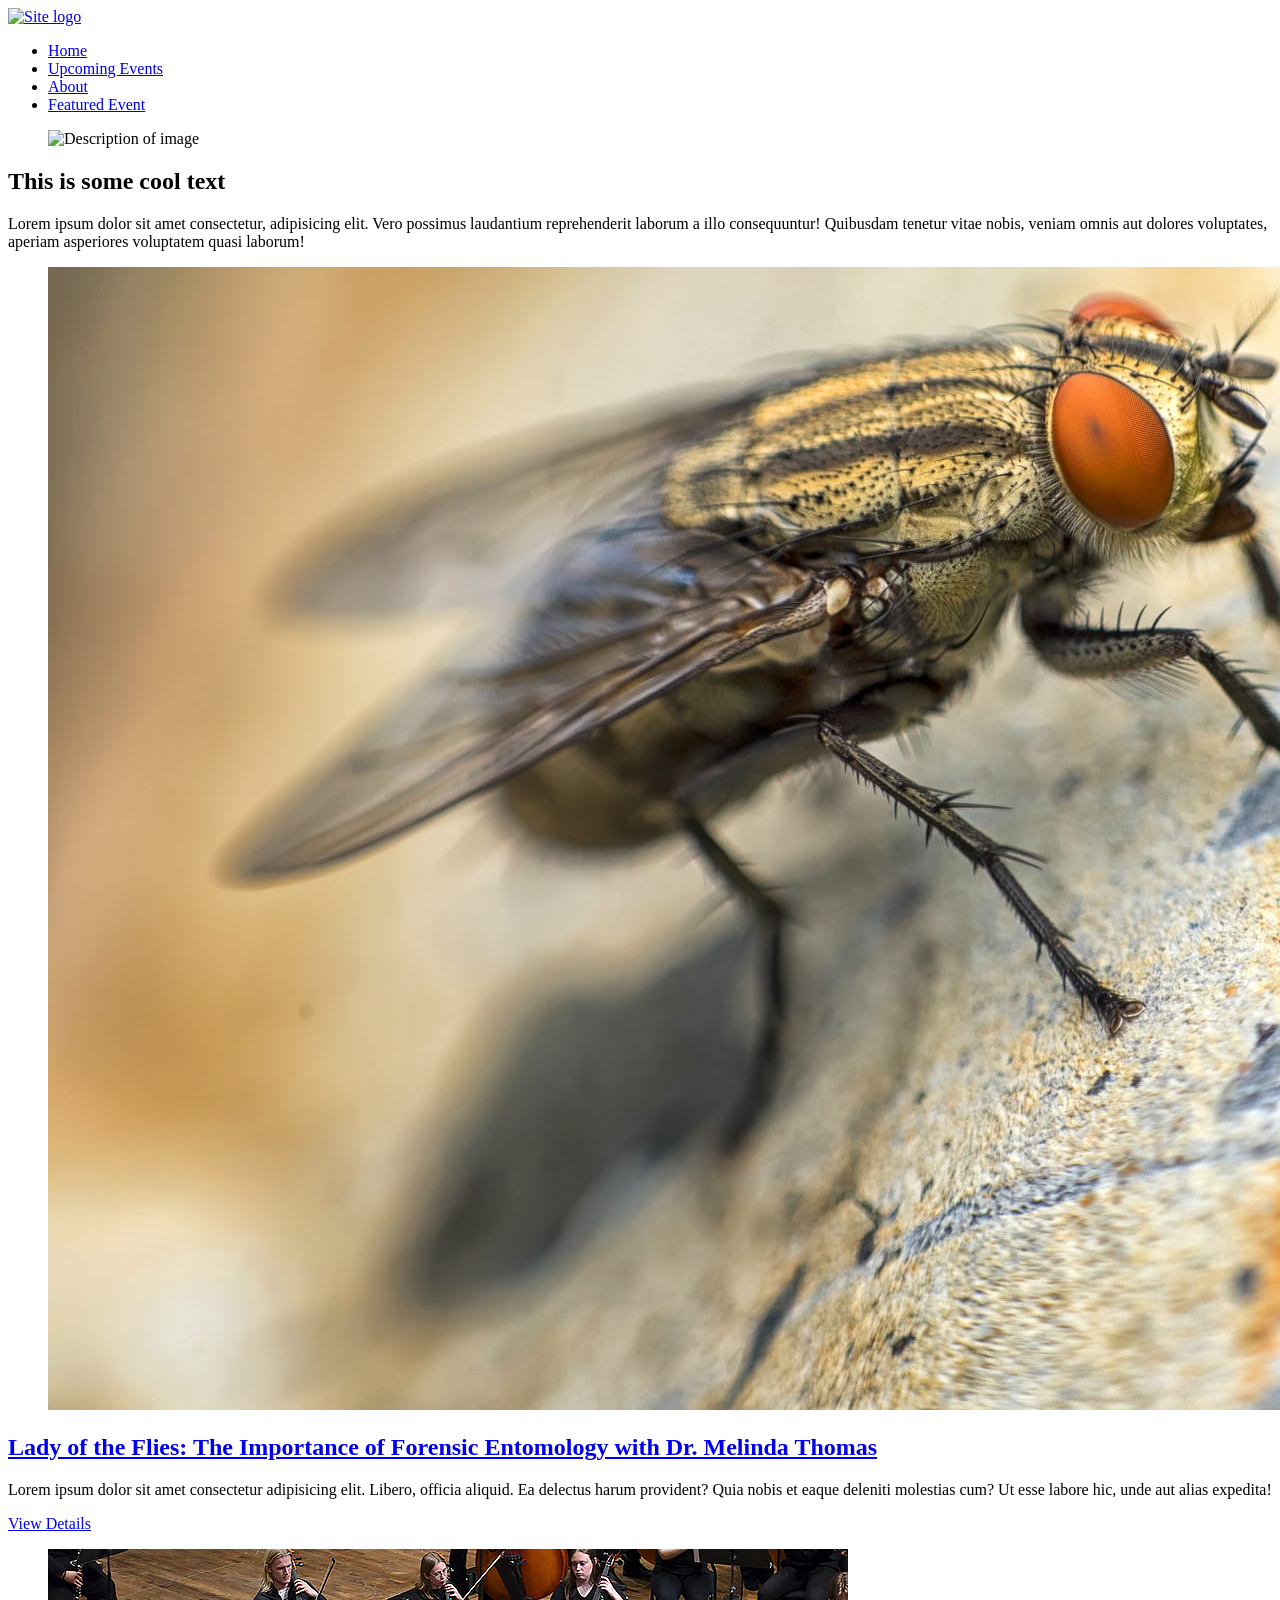
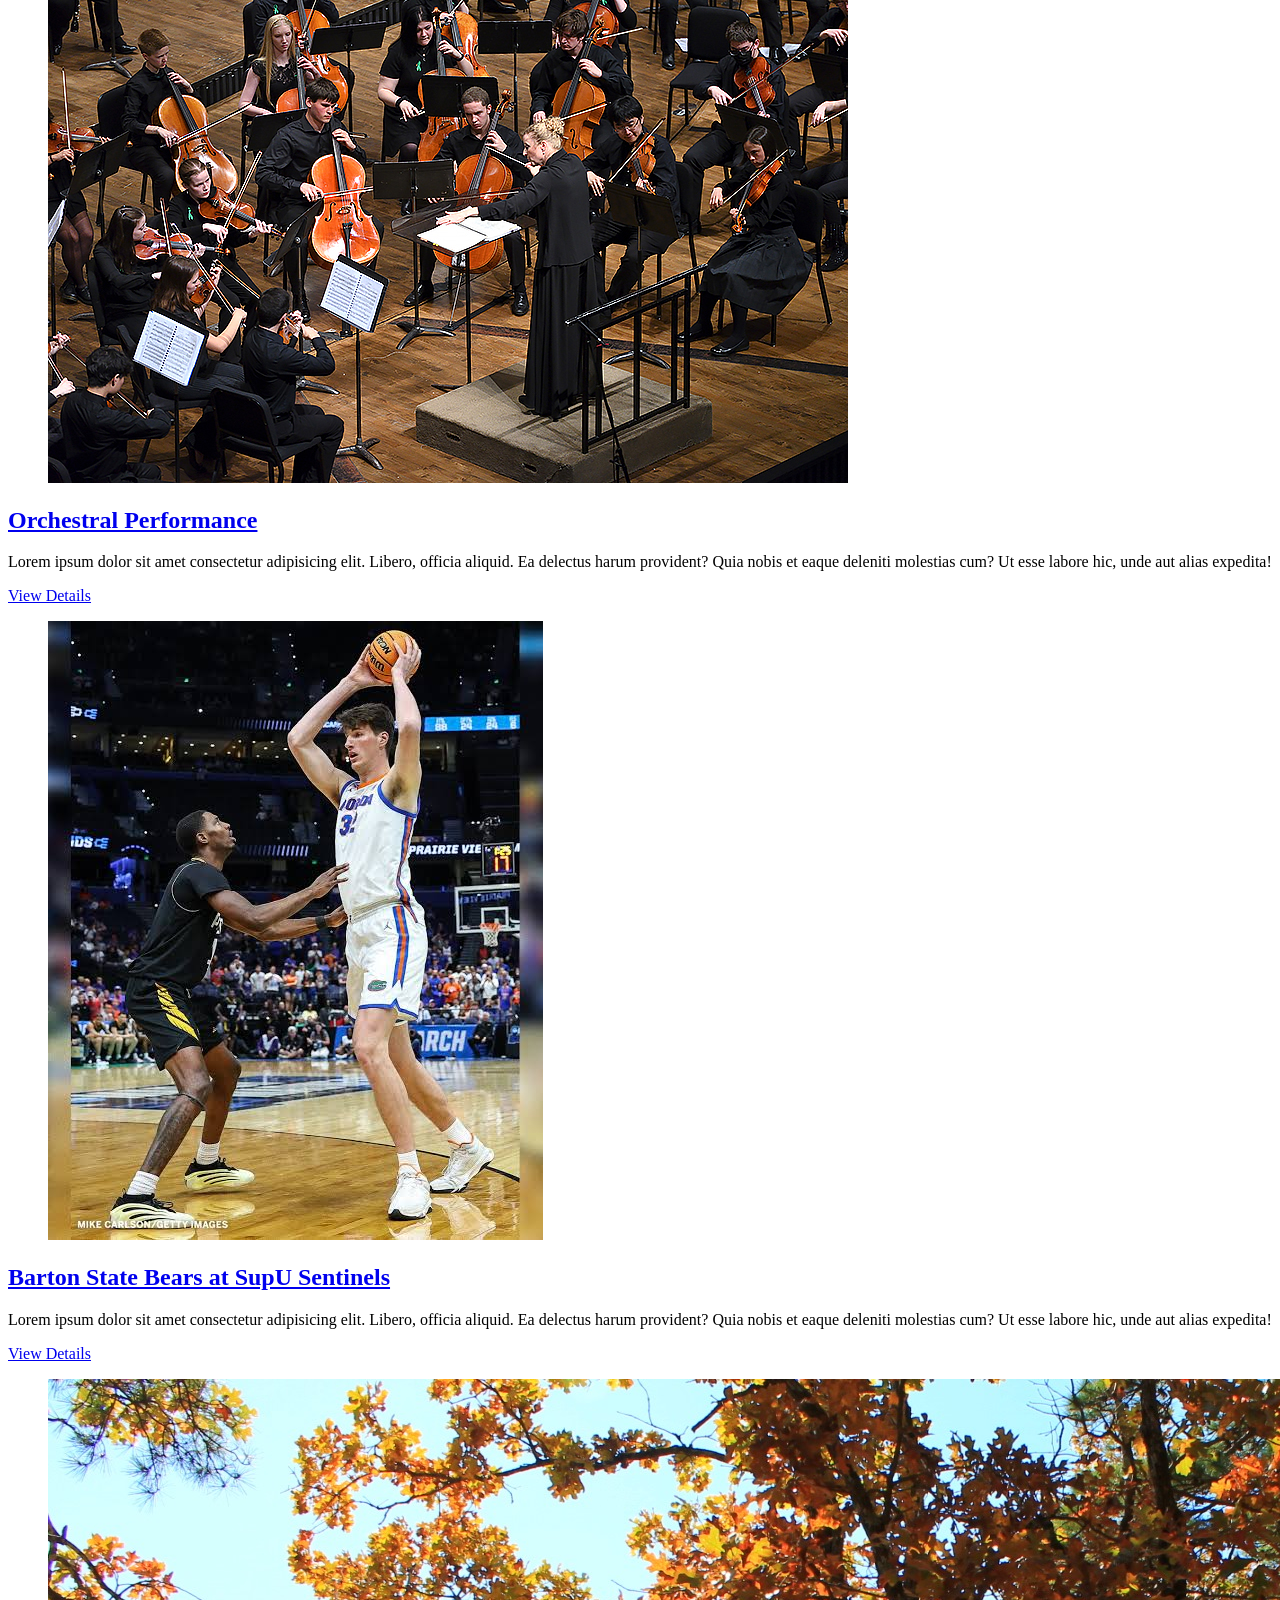
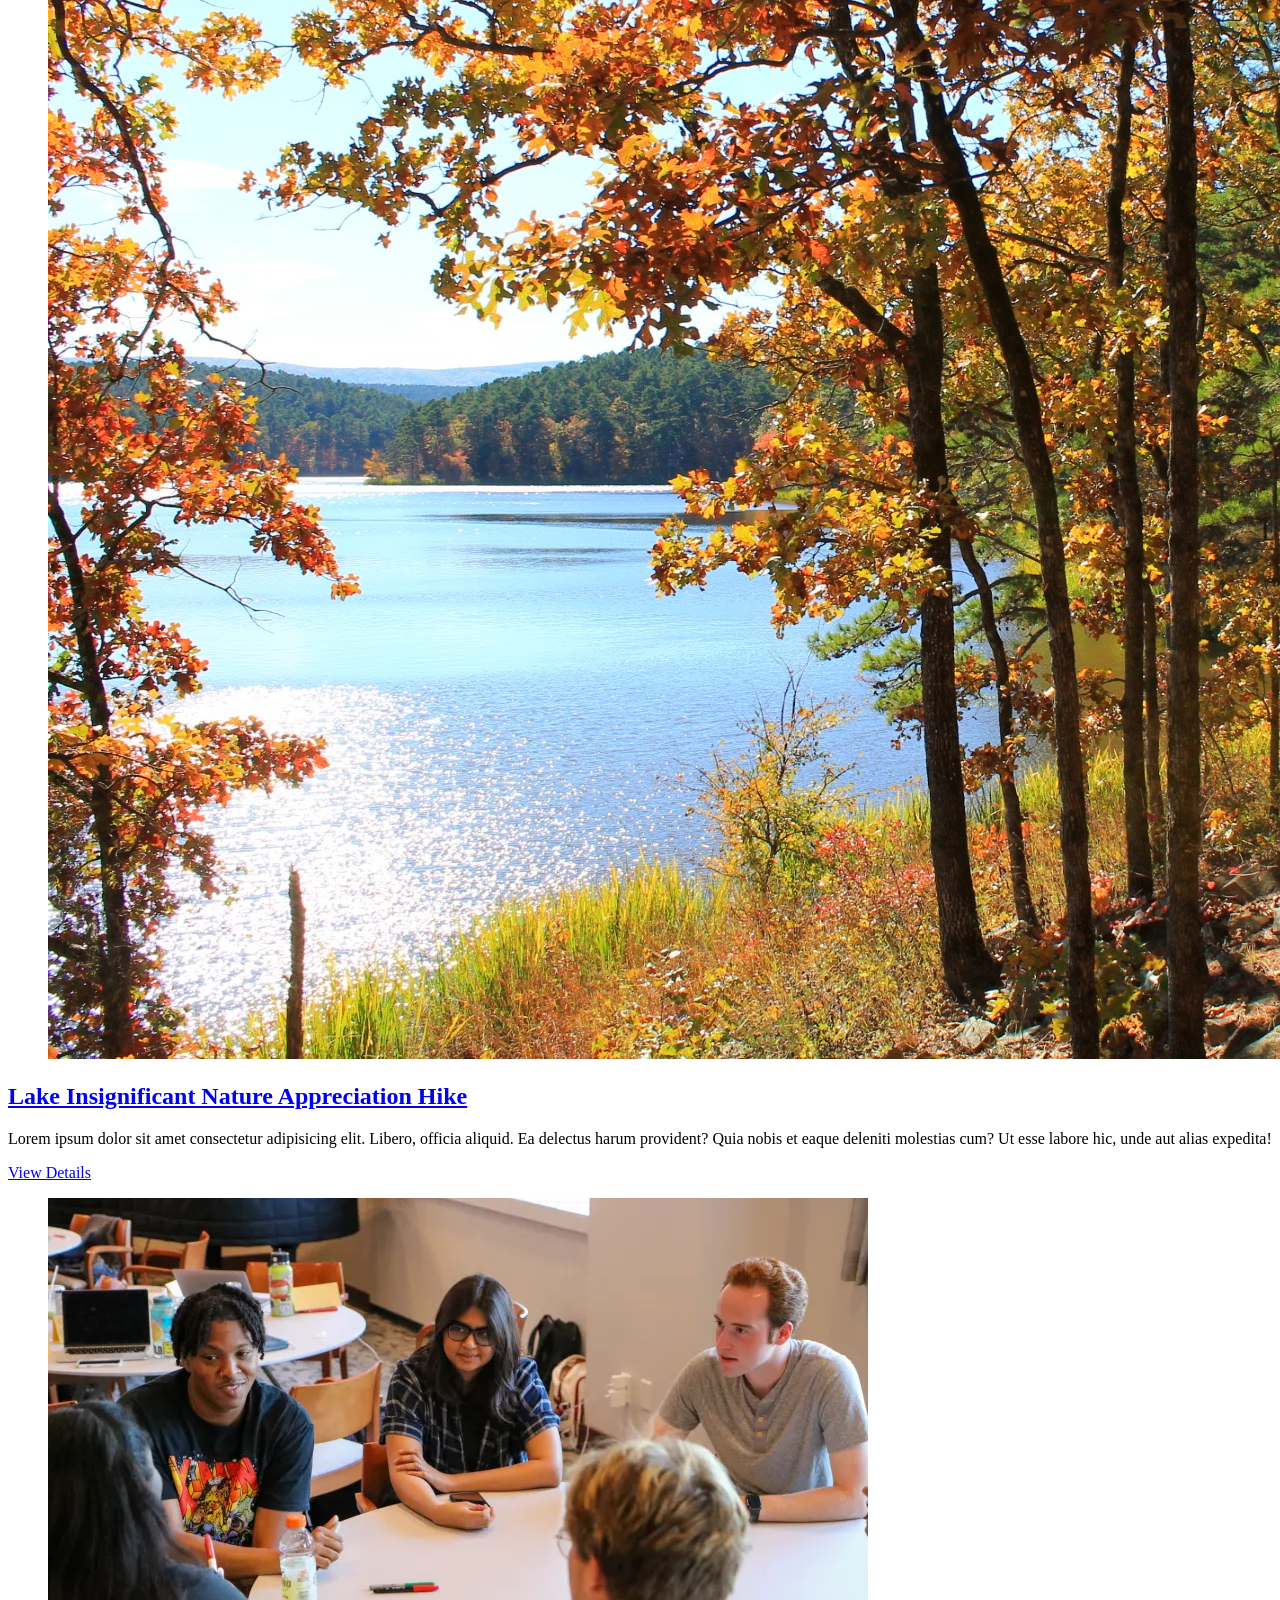
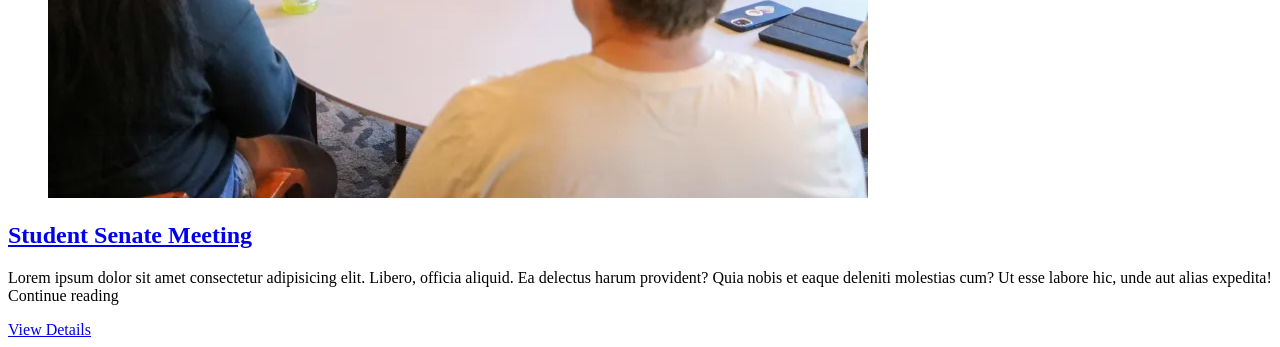
==== index.html @ 88869584 "Add upcoming events boilerplate" ====
<!DOCTYPE html>
<html lang="en">

<head>

    <meta charset="UTF-8">
    <meta name="viewport" content="width=device-width, initial-scale=1.0">

    <title>Home | Superior University</title>

    <link rel="icon" type="image/png" href="#">
    <link rel="stylesheet" href="css/styles.css">

</head>

<body>

    <header>

        <nav class="navbar">

            <div class="nav-logo">
                <a href="#" aria-label="Go to home page">

                    <img src="" alt="Site logo">

                </a>
            </div>

            <div class="nav-links">

                <ul>
                    <li><a href="#">Home</a></li>
                    <li><a href="#">Upcoming Events</a></li>
                    <li><a href="#">About</a></li>
                    <li><a href="event.html">Featured Event</a></li>
                </ul>

            </div>

        </nav>

    </header>

    <main>

        <section class="hero-section">

            <figure class="hero-img">

                <img src="" alt="Description of image">

            </figure>

            <div class="hero-text-wrapper">

                <div class="hero-text">

                    <h1>This is some cool text</h1>
                    <p>
                        Lorem ipsum dolor sit amet consectetur, adipisicing elit.
                        Vero possimus laudantium reprehenderit laborum a illo consequuntur!
                        Quibusdam tenetur vitae nobis, veniam omnis aut dolores voluptates, aperiam asperiores
                        voluptatem quasi laborum!
                    </p>

                    <div class="button hero-link">

                        <a href="#upcoming-events"></a>

                    </div>

                </div>

            </div>

        </section>

        <section class="upcoming-events">

            <div id="events-grid-container">

                <!-- FORENSIC ENTOMOLOGY EVENT -->
                <article id="featured-event" class="grid-item event-card">

                    <div class="event-card-content">

                        <figure>

                            <img src="images/fly.jpg" alt="Close up image of a fly">

                        </figure>

                        <h2><a href="event.html" id="header-link">Lady of the Flies: The Importance of Forensic
                                Entomology with Dr. Melinda Thomas</a></h2>
                        <p>
                            Lorem ipsum dolor sit amet consectetur adipisicing elit.
                            Libero, officia aliquid. Ea delectus harum provident?
                            Quia nobis et eaque deleniti molestias cum? Ut esse labore hic, unde aut alias expedita!
                            
                        </p>
                        <a href="event.html" class="button details-btn">View Details</a>

                    </div>

                </article>

                <!-- ORCHESTRAL PERFORMANCE EVENT -->
                <article class="grid-item event-card">

                    <div class="event-card-content">

                        <figure>

                            <img src="images/orchestra.jpg" alt="A woman conducting a symphonic orchestra">

                        </figure>

                        <h2><a href="#">Orchestral Performance</a></h2>
                        <p>
                            Lorem ipsum dolor sit amet consectetur adipisicing elit.
                            Libero, officia aliquid. Ea delectus harum provident?
                            Quia nobis et eaque deleniti molestias cum? Ut esse labore hic, unde aut alias expedita!
                        </p>
                        <a href="#" class="button details-btn">View Details</a>

                    </div>

                </article>

                <!-- BASKETBALL GAME EVENT -->
                <article class="grid-item event-card">

                    <div class="event-card-content">

                        <figure>

                            <img src="images/basketball.jpeg"
                                alt="Two basketball players on opposing teams, the Sentinels player with the ball">

                        </figure>

                        <h2><a href="#">Barton State Bears at SupU Sentinels</a></h2>
                        <p>
                            Lorem ipsum dolor sit amet consectetur adipisicing elit.
                            Libero, officia aliquid. Ea delectus harum provident?
                            Quia nobis et eaque deleniti molestias cum? Ut esse labore hic, unde aut alias expedita!
                        </p>
                        <a href="#" class="button details-btn">View Details</a>

                    </div>

                </article>

                <!-- GROUP HIKE EVENT -->
                <article class="grid-item event-card">

                    <div class="event-card-content">

                        <figure>

                            <img src="images/hike.jpg" alt="A landscape of a forest around a lake in autumn">

                        </figure>

                        <h2><a href="#">Lake Insignificant Nature Appreciation Hike</a></h2>
                        <p>
                            Lorem ipsum dolor sit amet consectetur adipisicing elit.
                            Libero, officia aliquid. Ea delectus harum provident?
                            Quia nobis et eaque deleniti molestias cum? Ut esse labore hic, unde aut alias expedita!
                        </p>
                        <a href="#" class="button details-btn">View Details</a>

                    </div>

                </article>

                <!-- STUDENT SENATE MEETING EVENT -->
                <article class="grid-item event-card">

                    <div class="event-card-content">

                        <figure>

                            <img src="images/senate.webp"
                                alt="Students sitting around a table talking together">

                        </figure>

                        <h2><a href="#">Student Senate Meeting</a></h2>
                        <p>
                            Lorem ipsum dolor sit amet consectetur adipisicing elit.
                            Libero, officia aliquid. Ea delectus harum provident?
                            Quia nobis et eaque deleniti molestias cum? Ut esse labore hic, unde aut alias expedita!
                            <a class="read-links">Continue reading</a>
                        </p>
                        
                        <a href="#" class="button details-btn">View Details</a>

                    </div>

                </article>

            </div>

        </section>

        <section class="about-section">

        </section>

    </main>

    <footer>

    </footer>

</body>


</html>
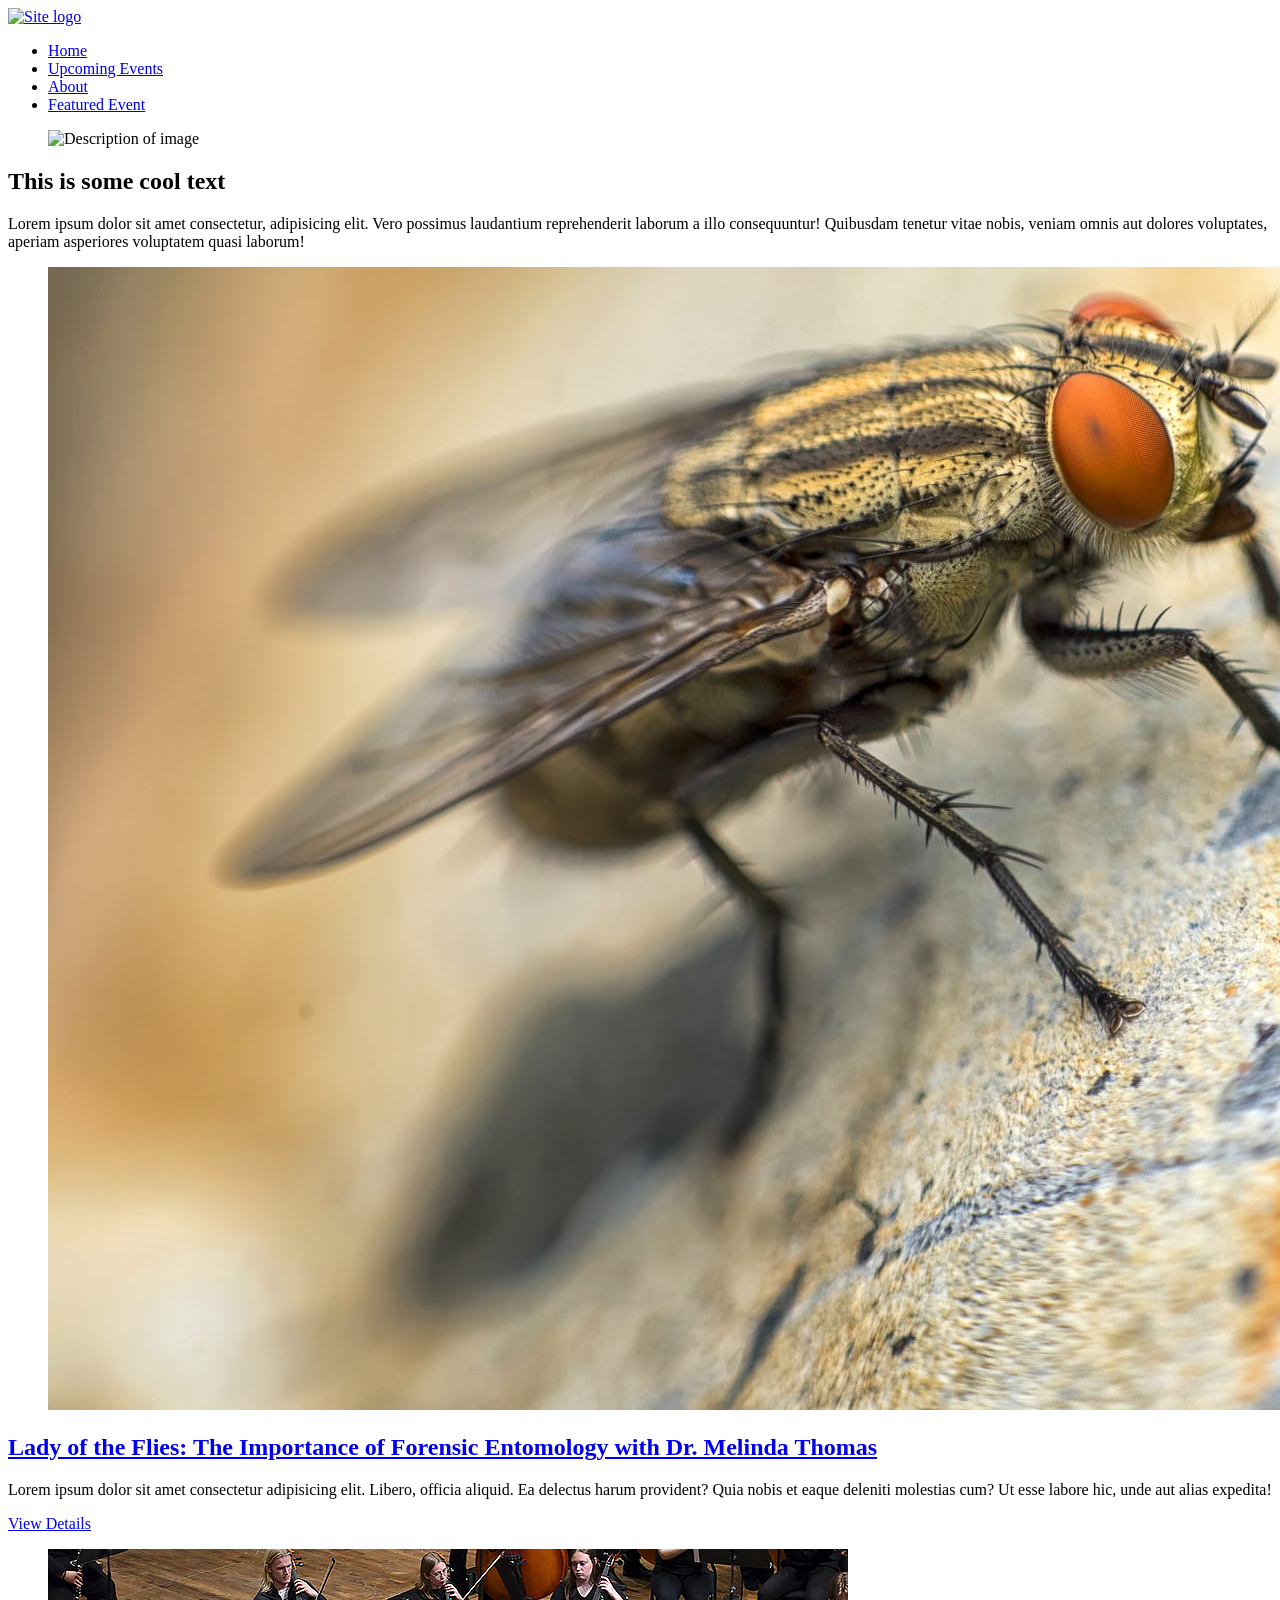
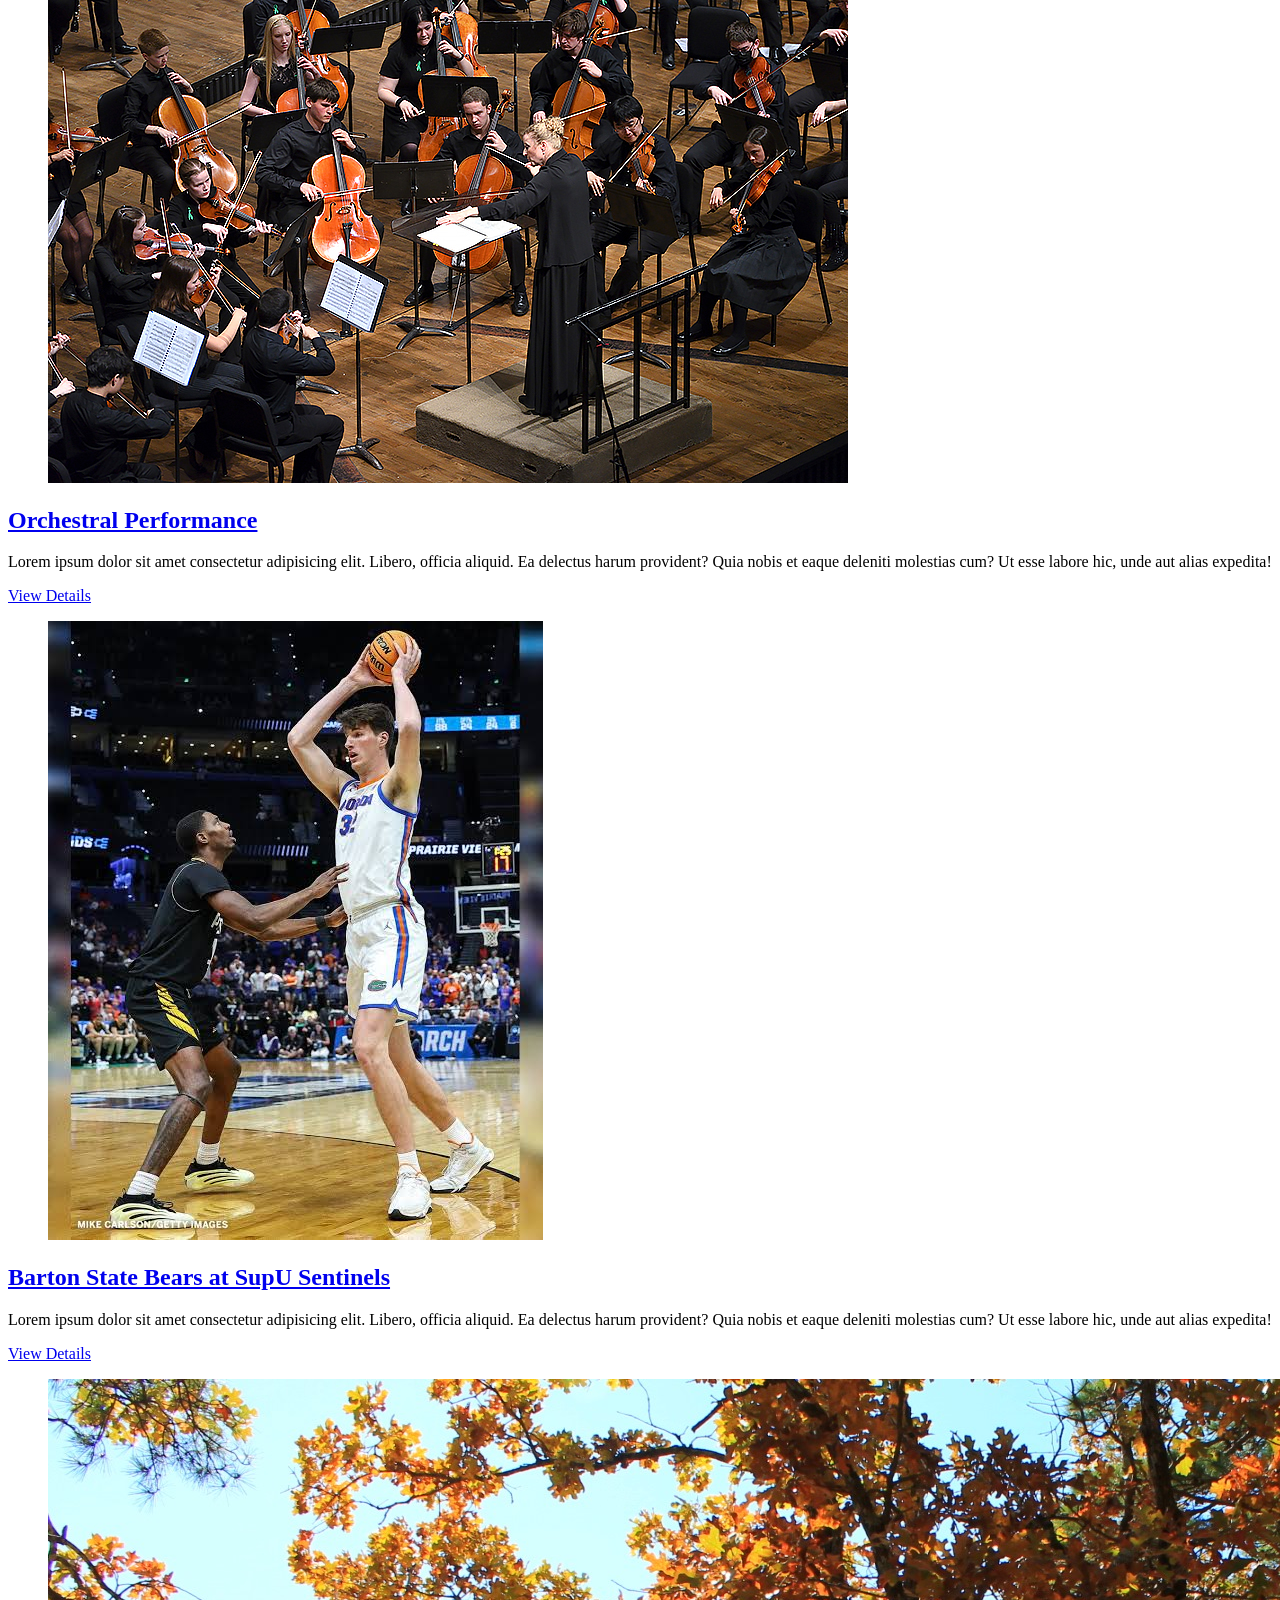
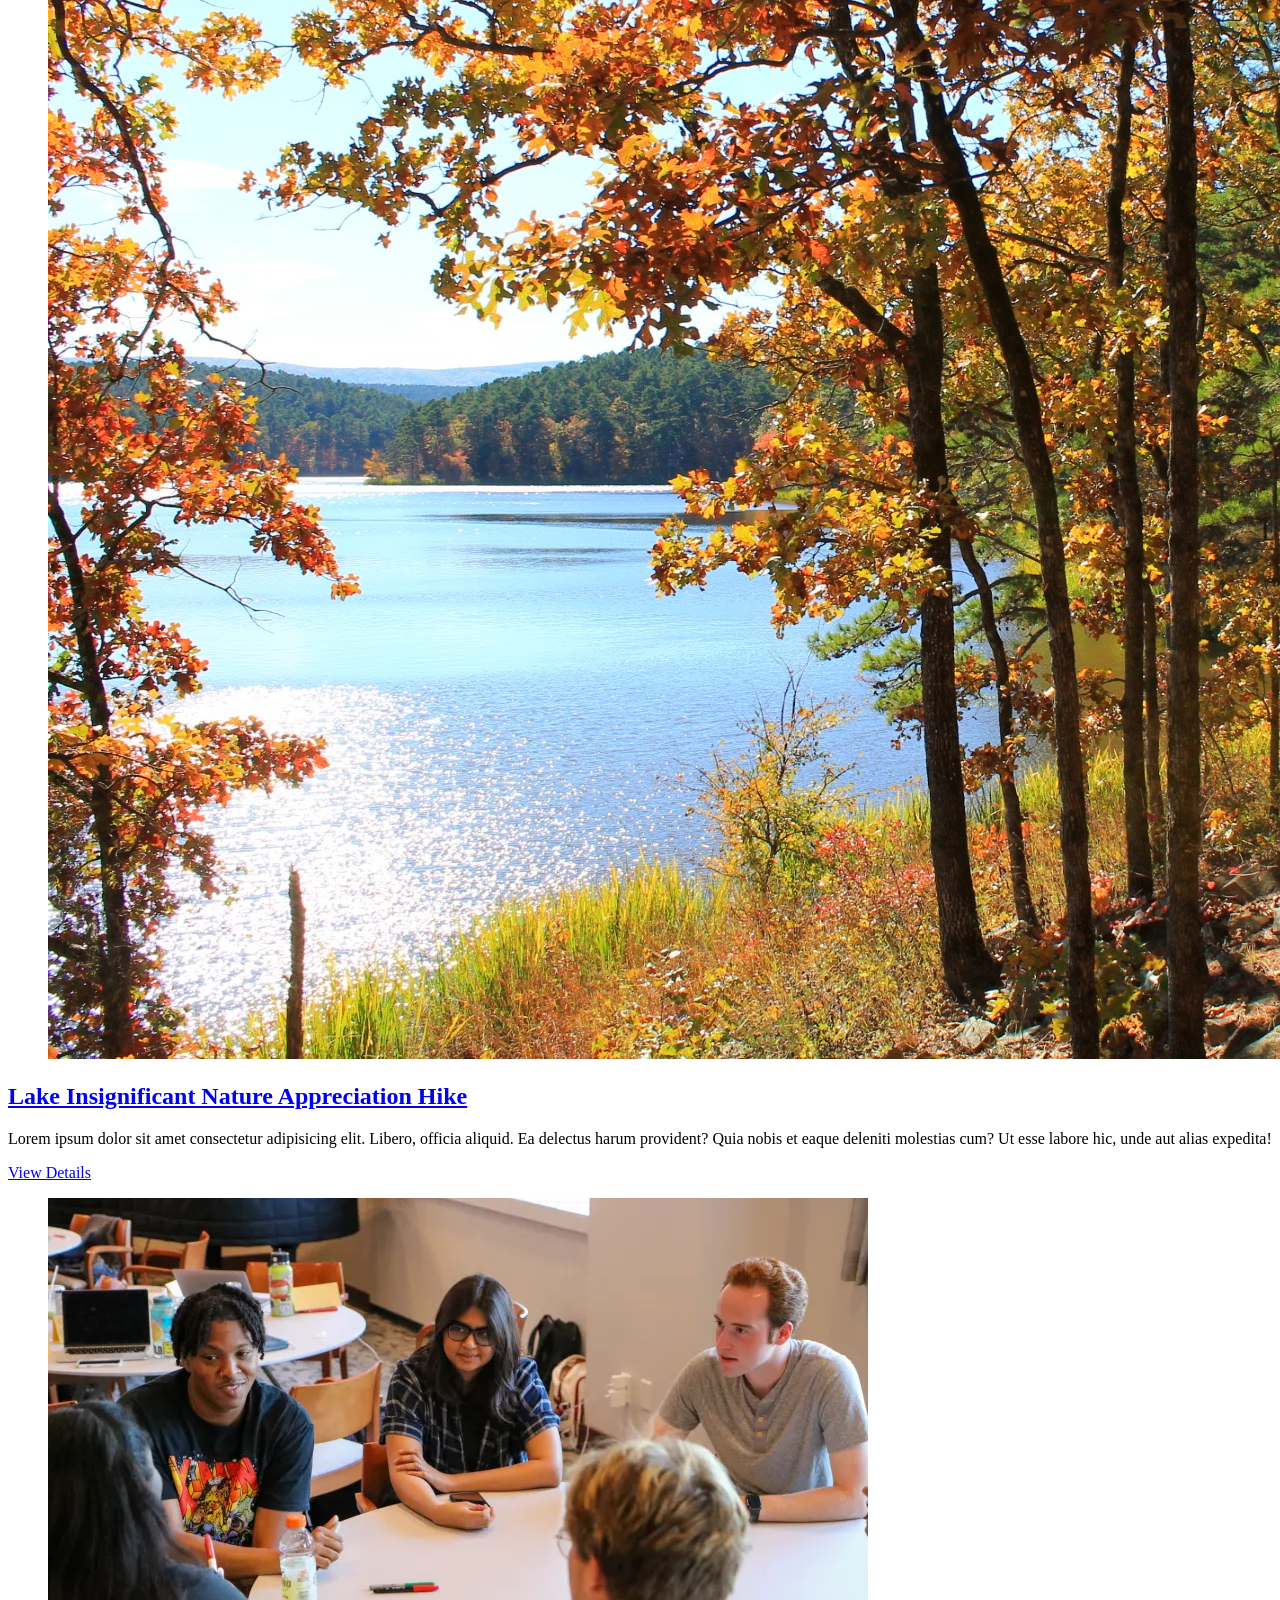
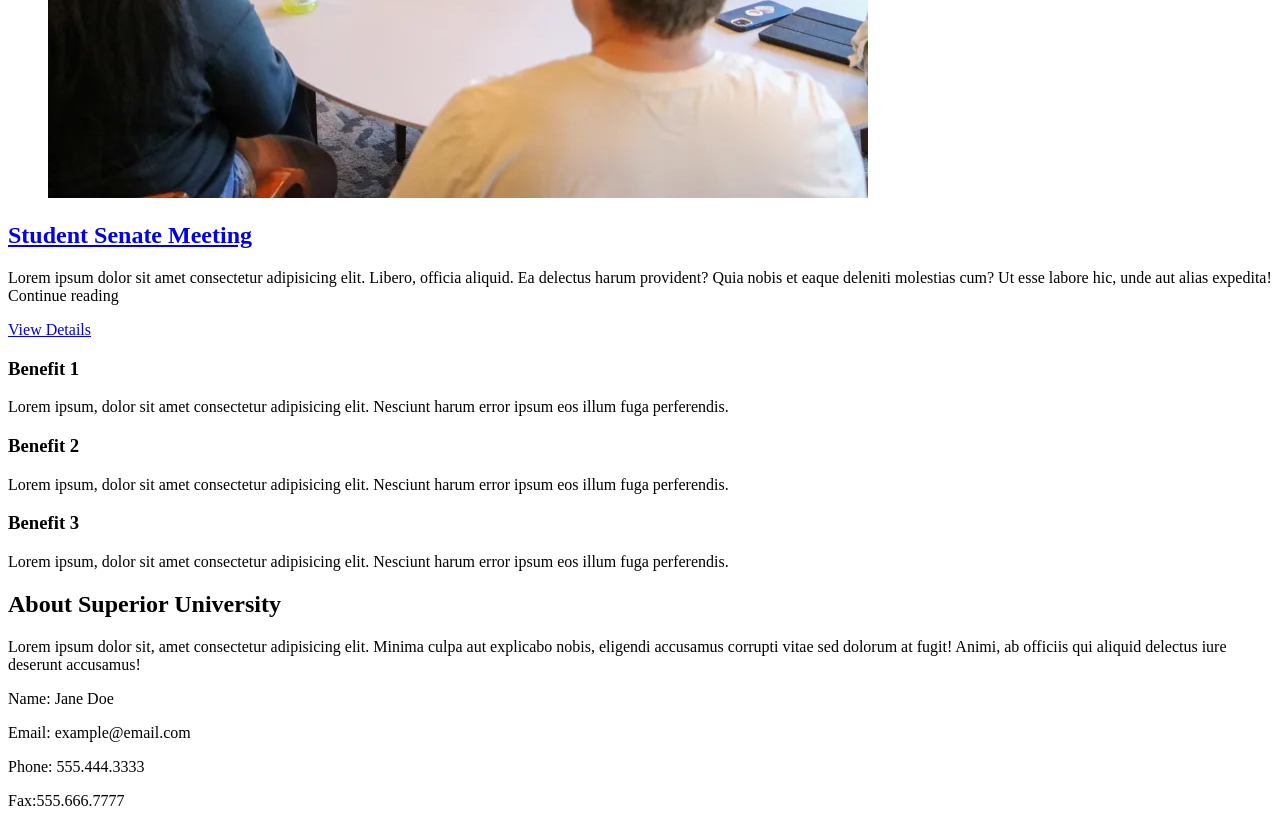
==== commit 73a36c80: "Add about section and footer" ====
--- a/index.html
+++ b/index.html
@@ -97,7 +97,7 @@
                             Lorem ipsum dolor sit amet consectetur adipisicing elit.
                             Libero, officia aliquid. Ea delectus harum provident?
                             Quia nobis et eaque deleniti molestias cum? Ut esse labore hic, unde aut alias expedita!
-                            
+
                         </p>
                         <a href="event.html" class="button details-btn">View Details</a>
 
@@ -182,8 +182,7 @@
 
                         <figure>
 
-                            <img src="images/senate.webp"
-                                alt="Students sitting around a table talking together">
+                            <img src="images/senate.webp" alt="Students sitting around a table talking together">
 
                         </figure>
 
@@ -194,7 +193,7 @@
                             Quia nobis et eaque deleniti molestias cum? Ut esse labore hic, unde aut alias expedita!
                             <a class="read-links">Continue reading</a>
                         </p>
-                        
+
                         <a href="#" class="button details-btn">View Details</a>
 
                     </div>
@@ -207,12 +206,80 @@
 
         <section class="about-section">
 
+            <div class="about-grid-container">
+
+                <div class="benefits-grid-container">
+
+                    <!-- BENEFIT 1 -->
+                    <div class="grid-item benefit-card">
+
+                        <h3>Benefit 1</h3>
+                        <p>
+                            Lorem ipsum, dolor sit amet consectetur adipisicing elit.
+                            Nesciunt harum error ipsum eos illum fuga perferendis.
+                        </p>
+
+                    </div>
+
+                    <!-- BENEFIT 2 -->
+                    <div class="grid-item benefit-card">
+
+                        <h3>Benefit 2</h3>
+                        <p>
+                            Lorem ipsum, dolor sit amet consectetur adipisicing elit.
+                            Nesciunt harum error ipsum eos illum fuga perferendis.
+                        </p>
+
+                    </div>
+
+                    <!-- BENEFIT 3 -->
+                    <div class="grid-item benefit-card">
+
+                        <h3>Benefit 3</h3>
+                        <p>
+                            Lorem ipsum, dolor sit amet consectetur adipisicing elit.
+                            Nesciunt harum error ipsum eos illum fuga perferendis.
+                        </p>
+
+                    </div>
+
+                </div>
+
+                <article class="grid-item about-card">
+
+                    <h2>About Superior University</h2>
+
+                    <p>
+                        Lorem ipsum dolor sit, amet consectetur adipisicing elit.  
+                        Minima culpa aut explicabo nobis, eligendi accusamus corrupti vitae sed dolorum at fugit! 
+                        Animi, ab officiis qui aliquid delectus iure deserunt accusamus!
+                    </p>
+
+                </article>
+
+            </div>
+
         </section>
 
     </main>
 
     <footer>
 
+        <div class="footer-grid-container">
+
+            <article class="contacts-card">
+
+                <p><span>Name: </span>Jane Doe</p>
+                <p><span>Email: </span>example@email.com</p>
+                <p><span>Phone: </span>555.444.3333</p>
+                <p><span>Fax:</span>555.666.7777</p>
+
+            </article>
+
+            
+
+        </div>
+
     </footer>
 
 </body>
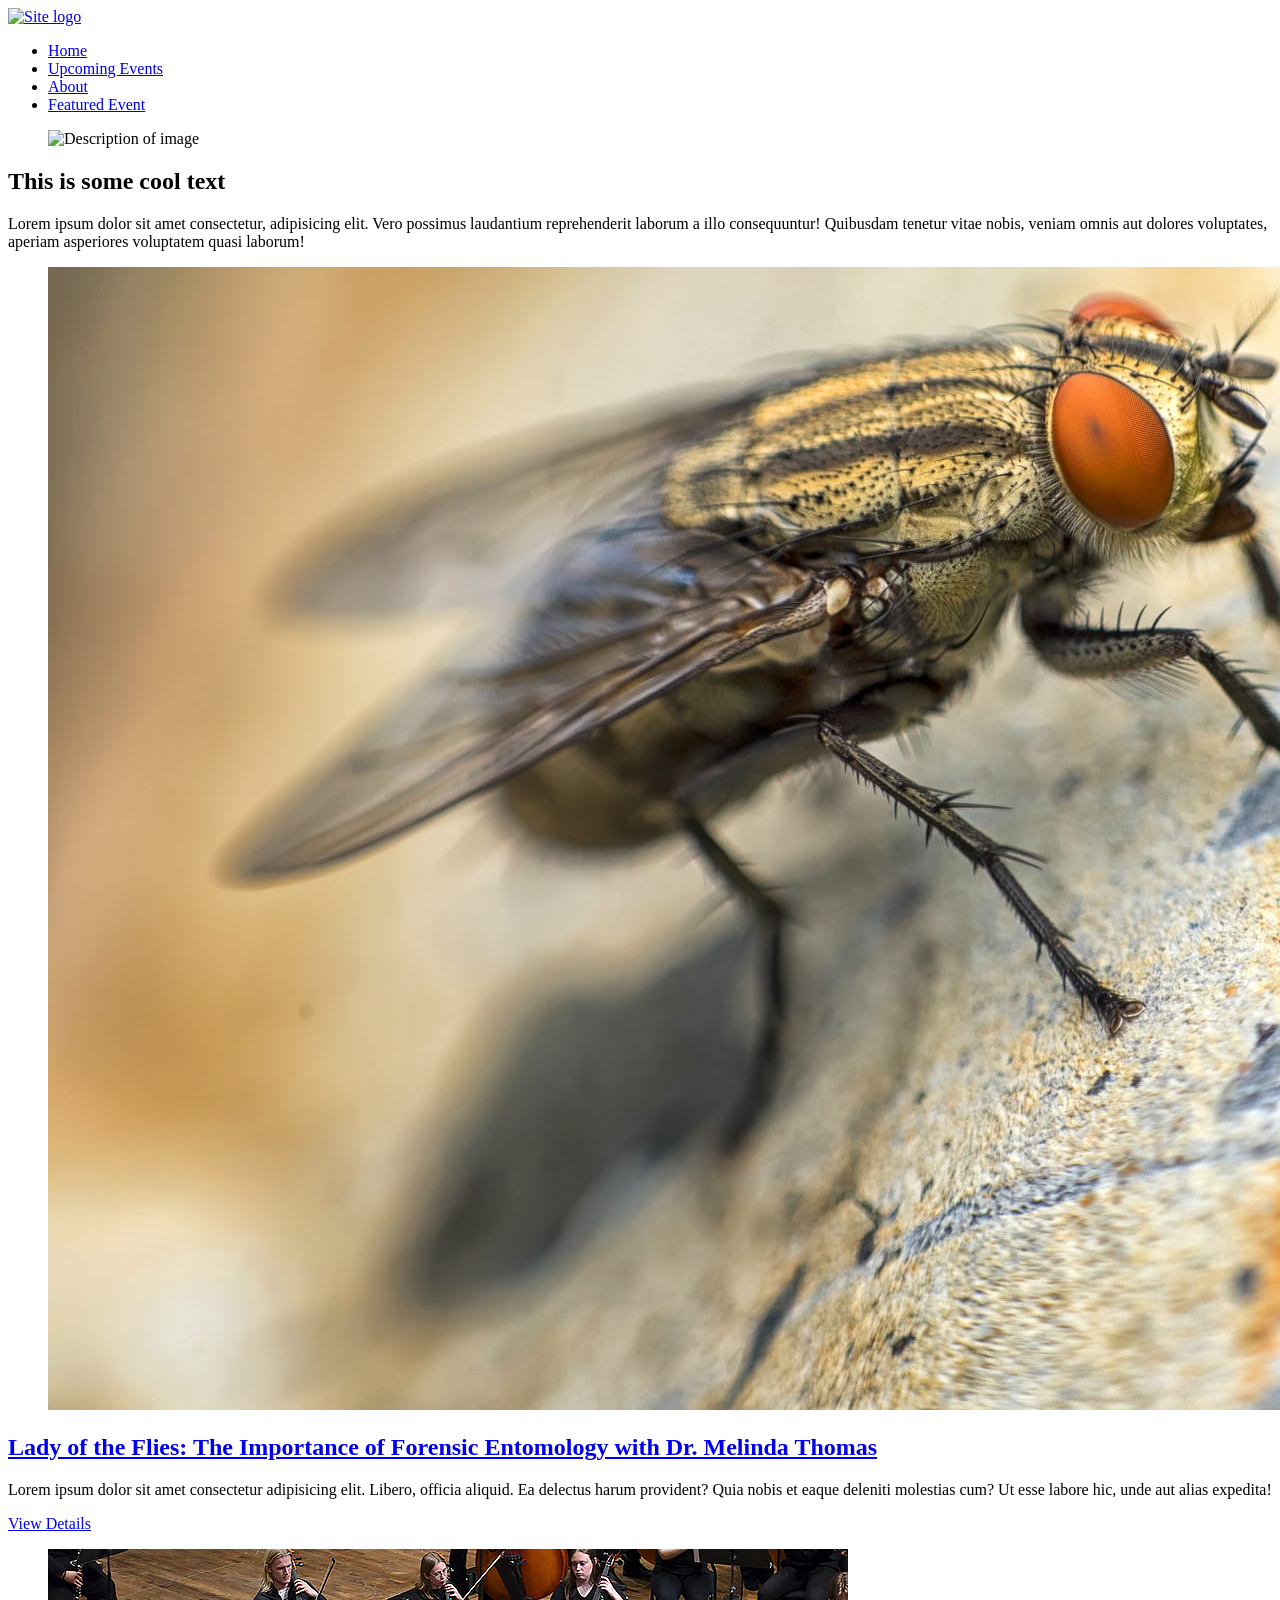
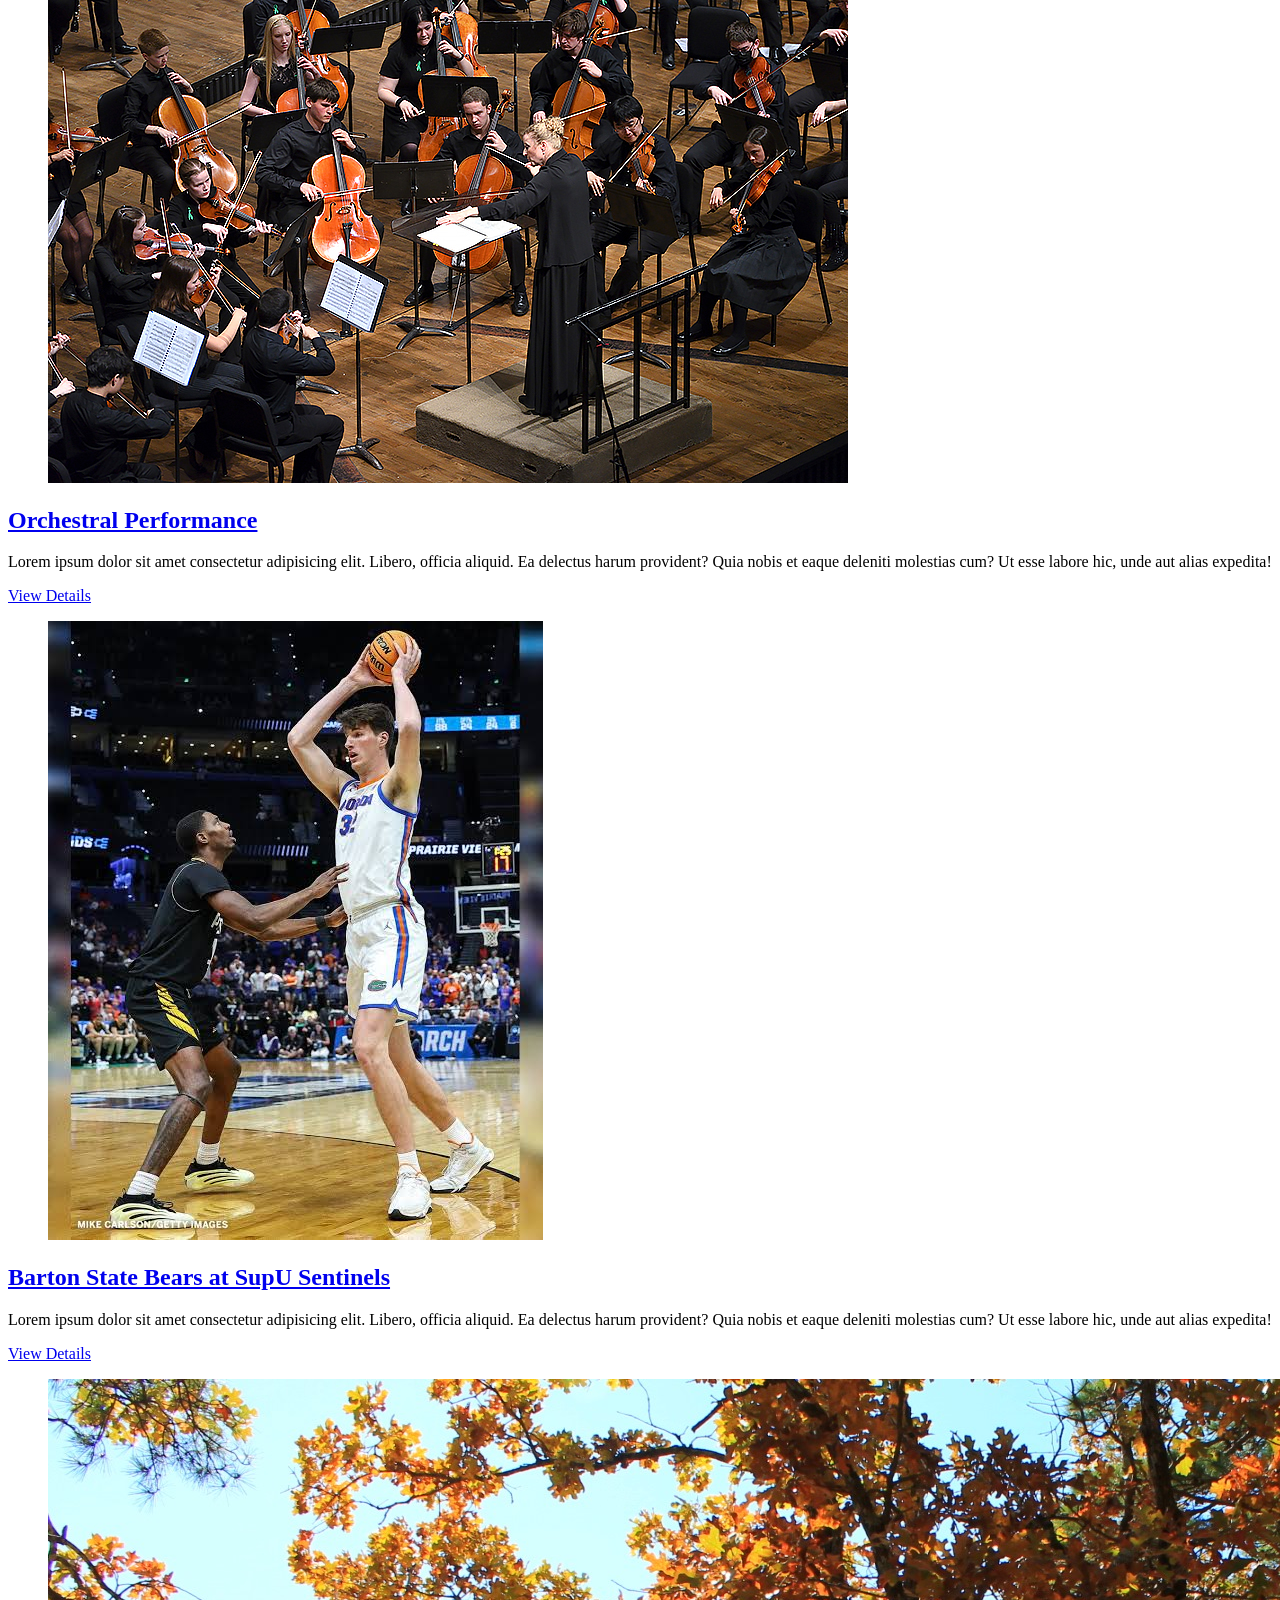
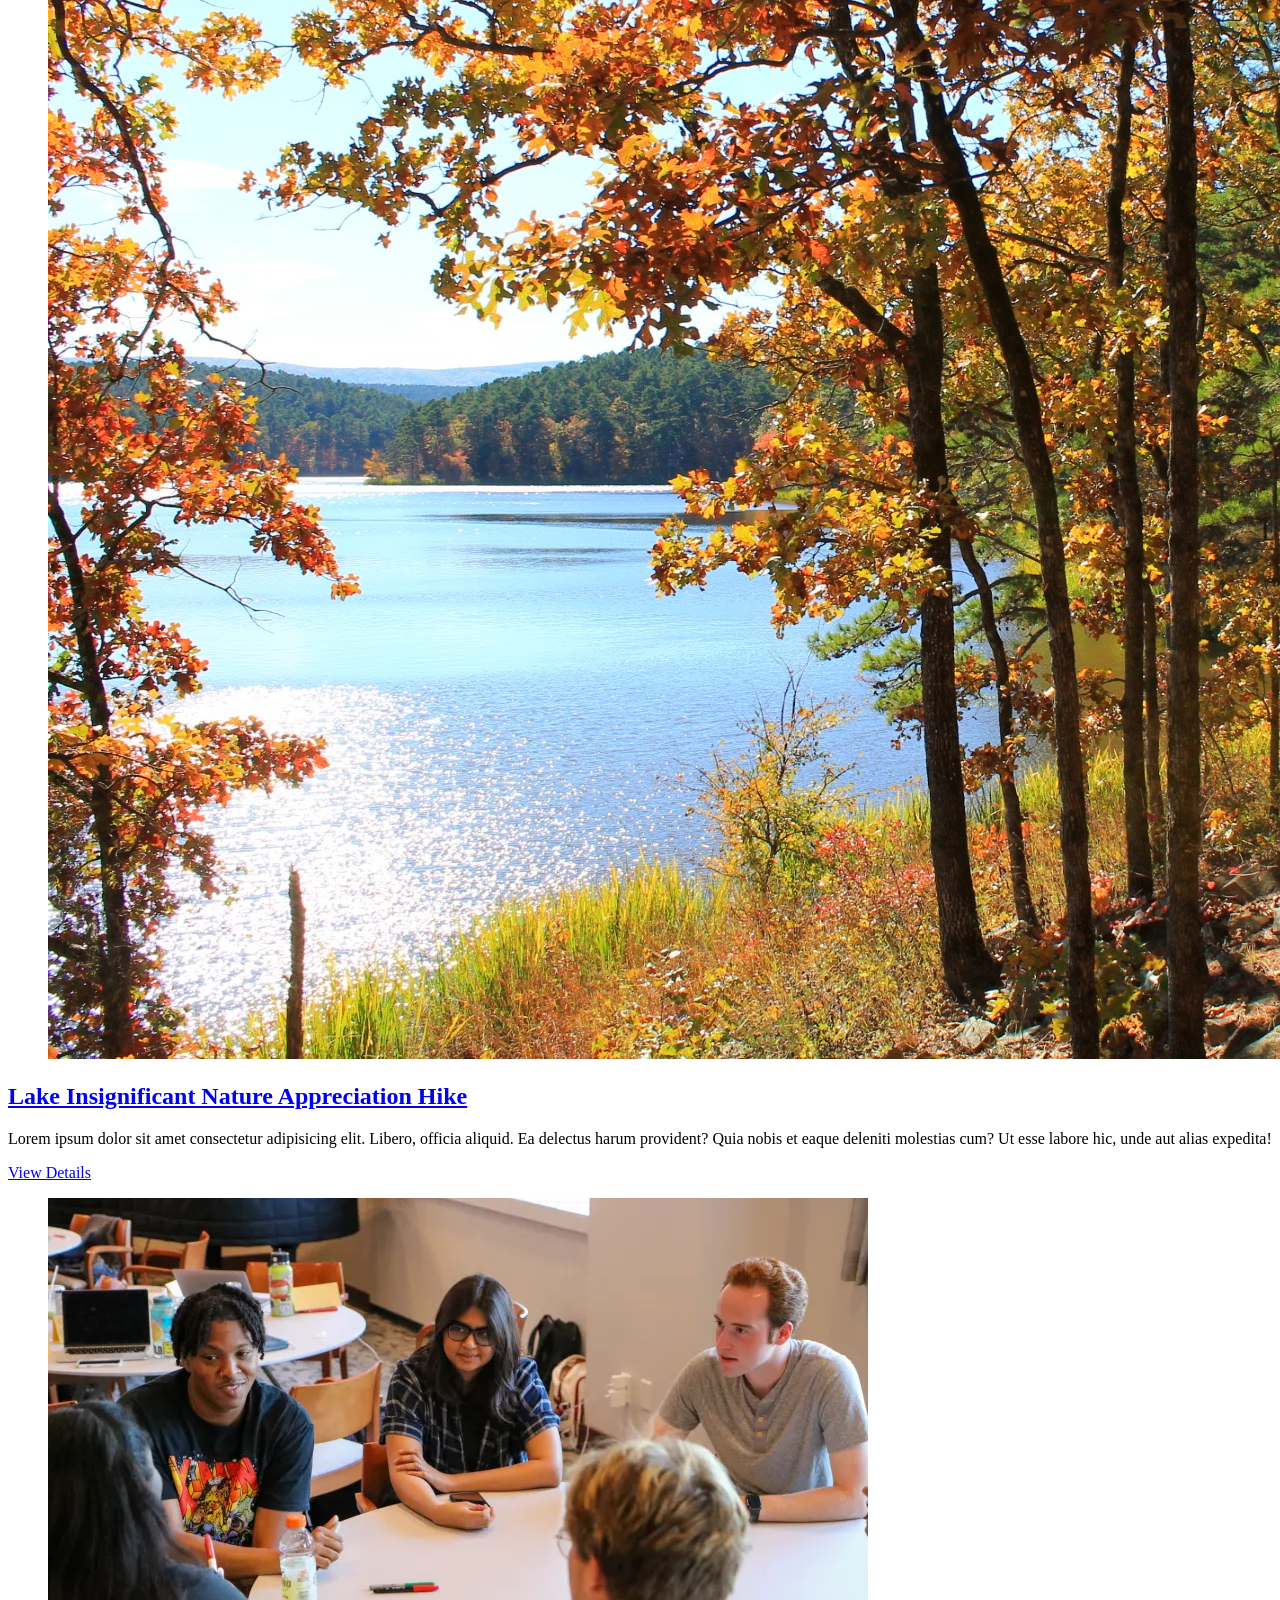
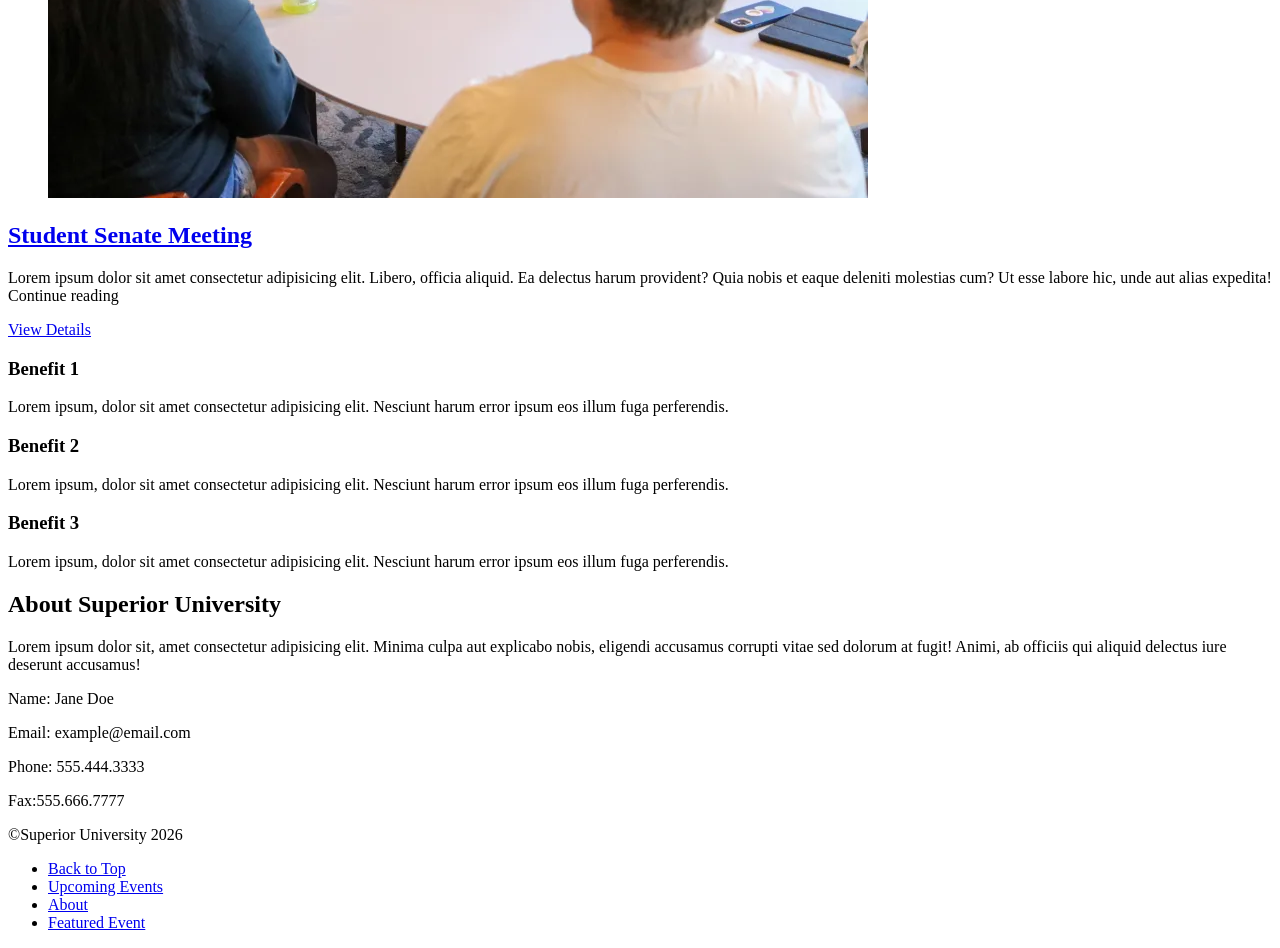
==== commit 3d2b90ad: "Verify project adheres to assignment specs" ====
--- a/index.html
+++ b/index.html
@@ -30,9 +30,9 @@
             <div class="nav-links">
 
                 <ul>
-                    <li><a href="#">Home</a></li>
-                    <li><a href="#">Upcoming Events</a></li>
-                    <li><a href="#">About</a></li>
+                    <li><a href="#hero-section">Home</a></li>
+                    <li><a href="#upcoming-events">Upcoming Events</a></li>
+                    <li><a href="#about-section">About</a></li>
                     <li><a href="event.html">Featured Event</a></li>
                 </ul>
 
@@ -250,8 +250,8 @@
                     <h2>About Superior University</h2>
 
                     <p>
-                        Lorem ipsum dolor sit, amet consectetur adipisicing elit.  
-                        Minima culpa aut explicabo nobis, eligendi accusamus corrupti vitae sed dolorum at fugit! 
+                        Lorem ipsum dolor sit, amet consectetur adipisicing elit.
+                        Minima culpa aut explicabo nobis, eligendi accusamus corrupti vitae sed dolorum at fugit!
                         Animi, ab officiis qui aliquid delectus iure deserunt accusamus!
                     </p>
 
@@ -267,16 +267,35 @@
 
         <div class="footer-grid-container">
 
-            <article class="contacts-card">
+            <div class="grid-item contacts-card">
 
                 <p><span>Name: </span>Jane Doe</p>
                 <p><span>Email: </span>example@email.com</p>
                 <p><span>Phone: </span>555.444.3333</p>
                 <p><span>Fax:</span>555.666.7777</p>
 
-            </article>
-
-            
+            </div>
+
+            <div class="grid-item copyright-card">
+
+                &copy;Superior University 2026
+
+            </div>
+
+            <div class="grid-item footer-nav">
+
+                <div class="nav-links">
+
+                    <ul>
+                        <li><a href="#hero-section">Back to Top</a></li>
+                        <li><a href="#upcoming-events">Upcoming Events</a></li>
+                        <li><a href="#about-section">About</a></li>
+                        <li><a href="event.html">Featured Event</a></li>
+                    </ul>
+
+                </div>
+
+            </div>
 
         </div>
 
@@ -284,5 +303,4 @@
 
 </body>
 
-
 </html>
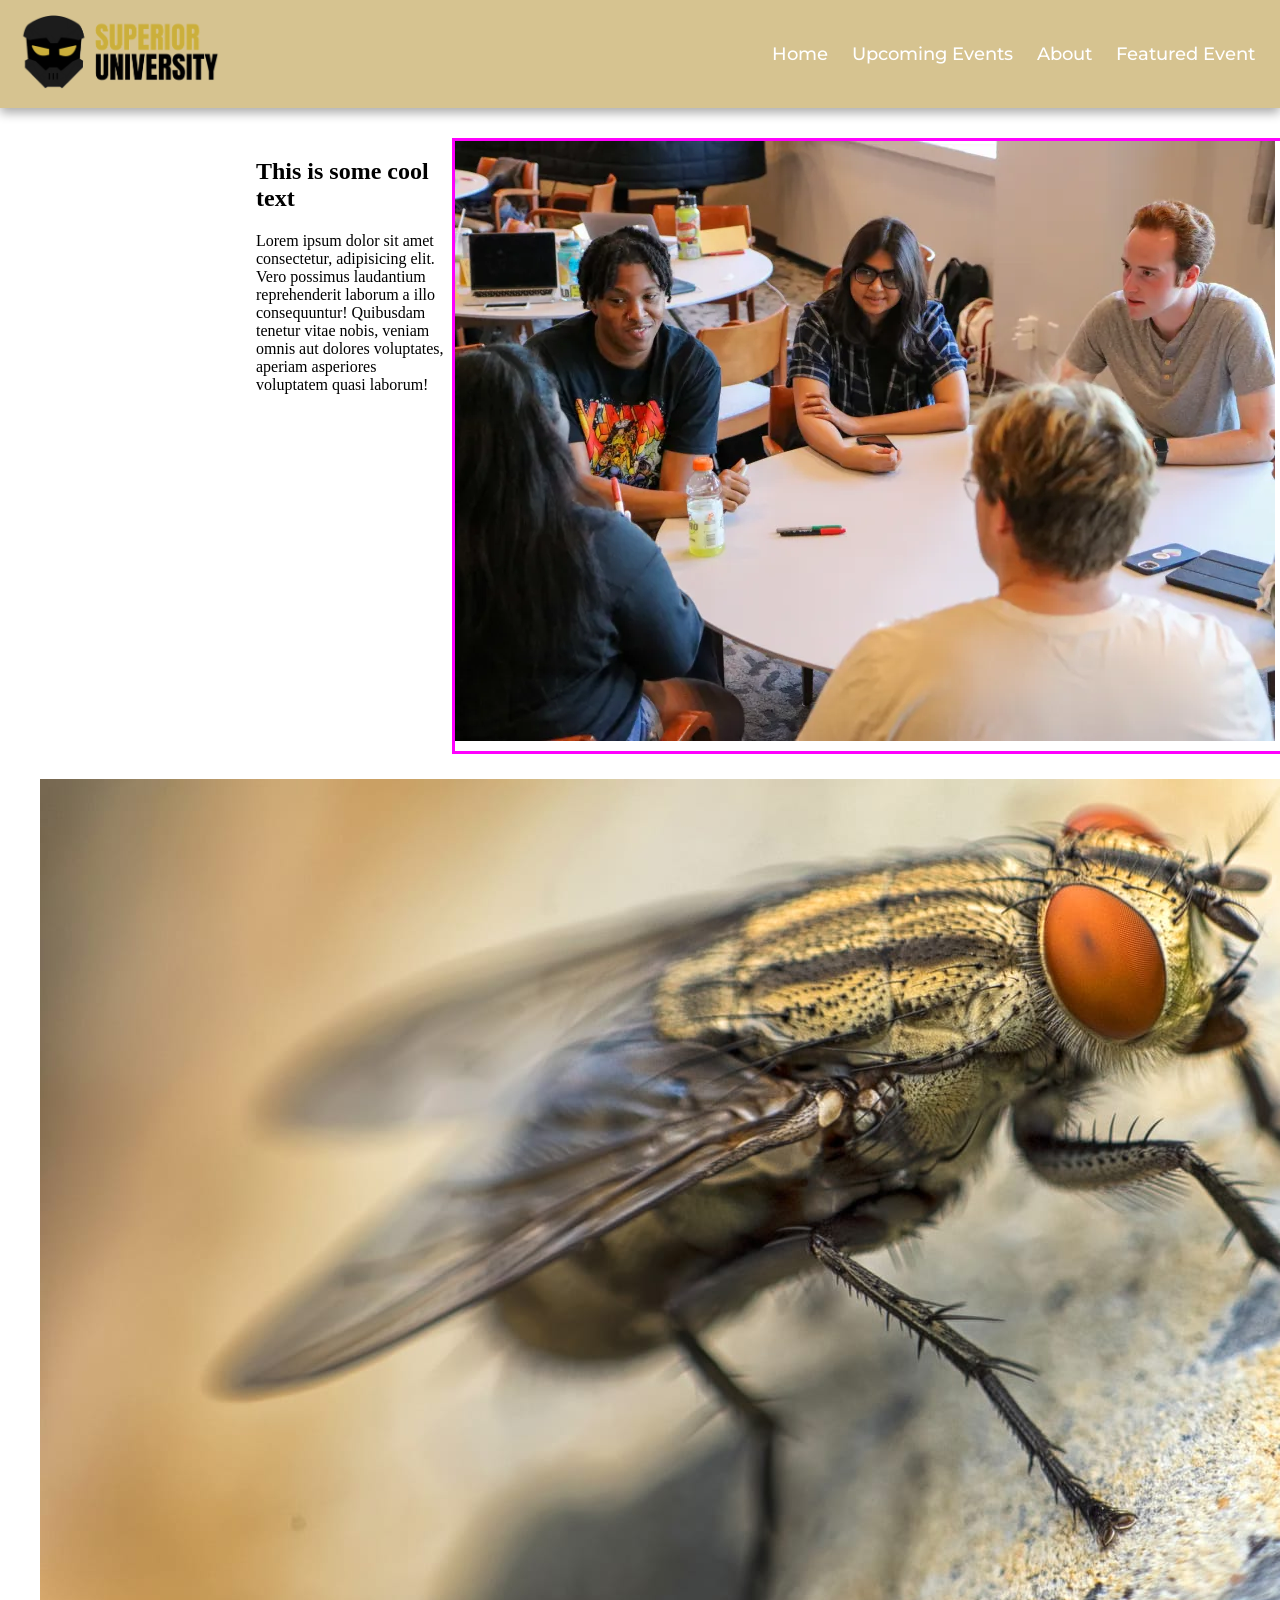
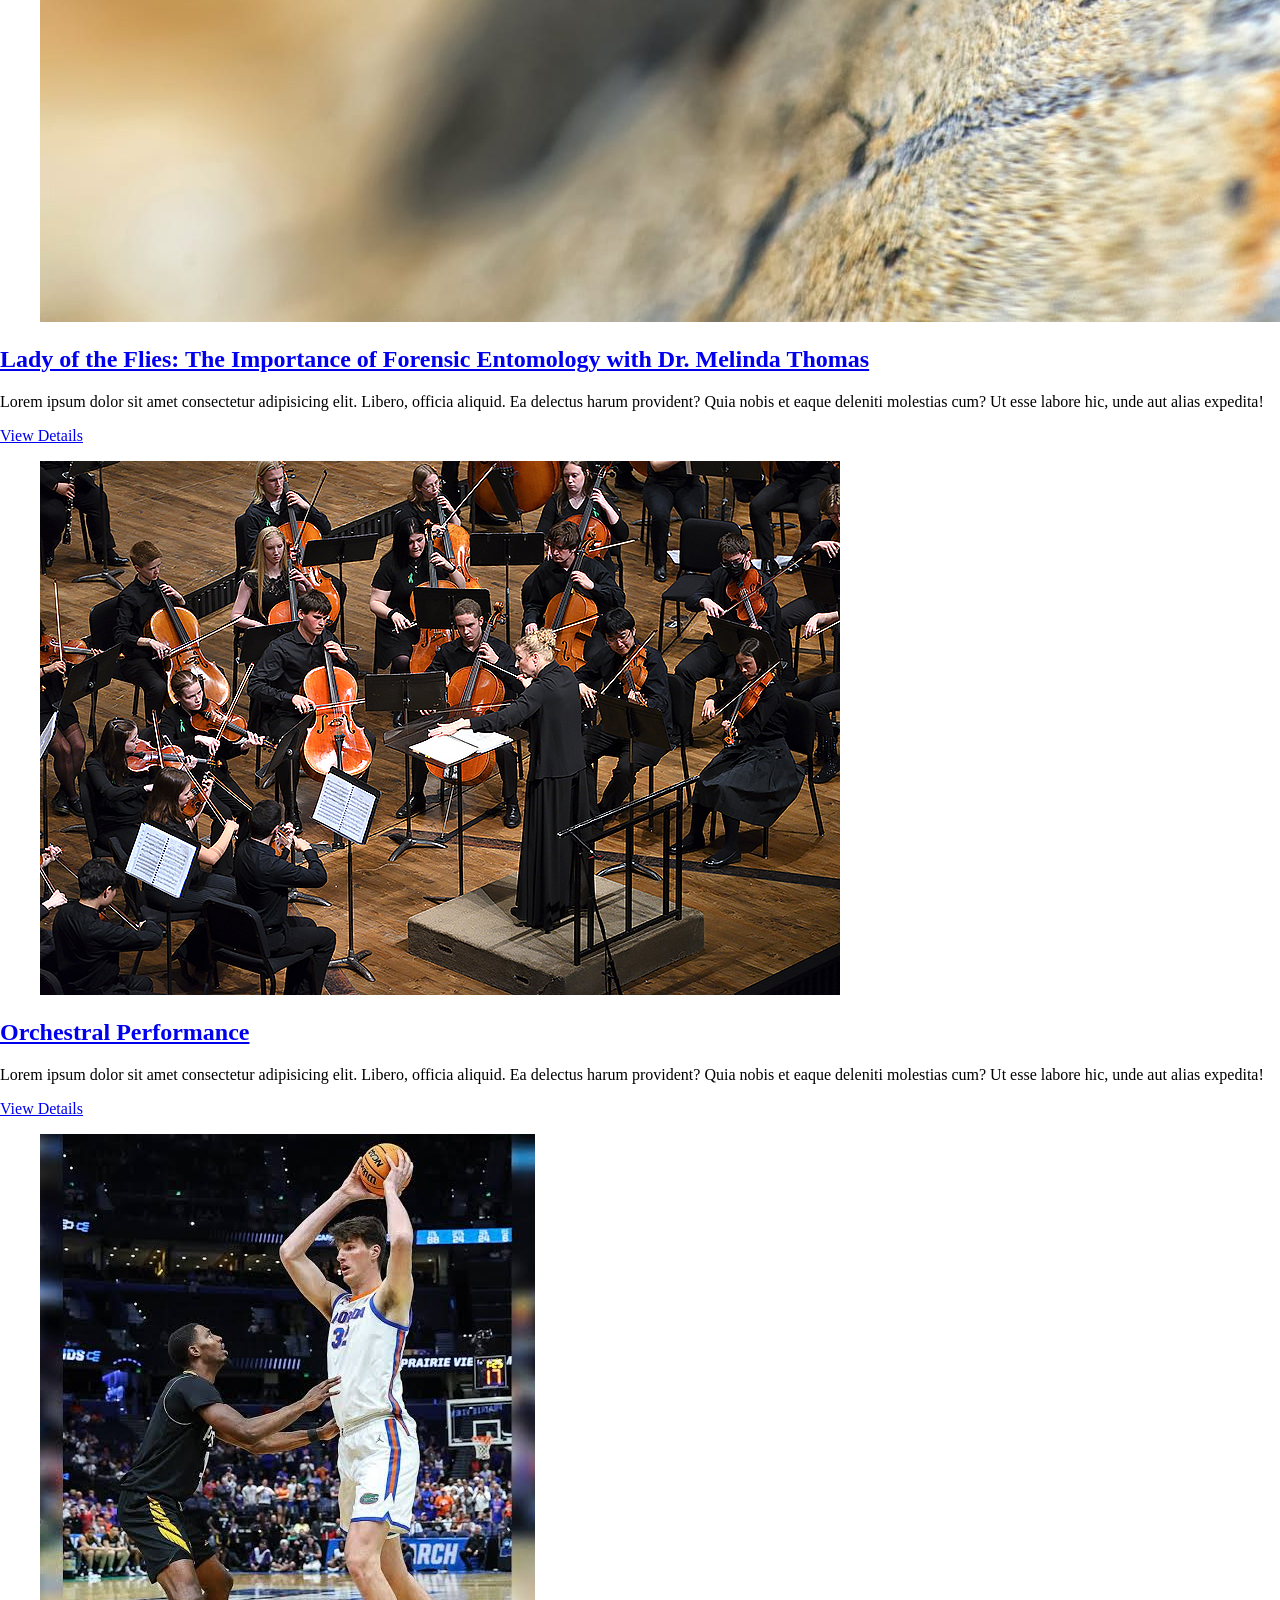
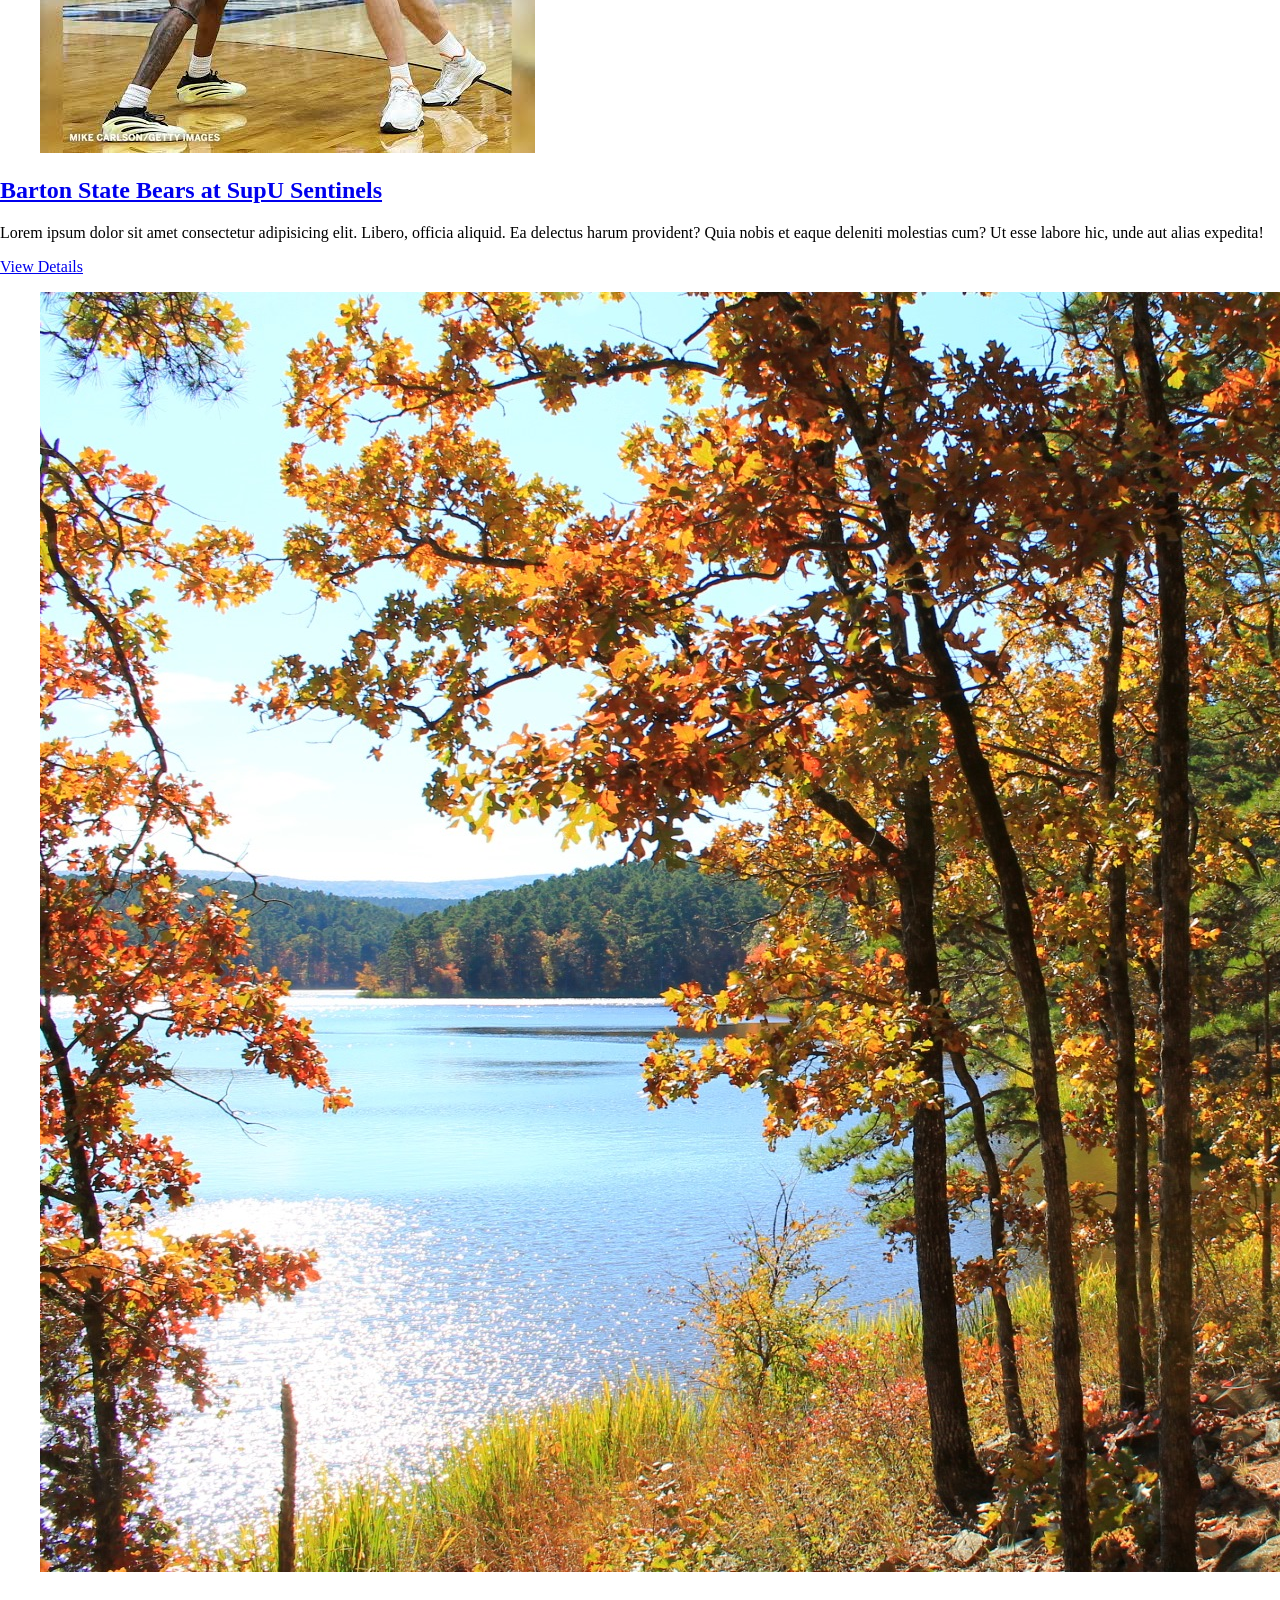
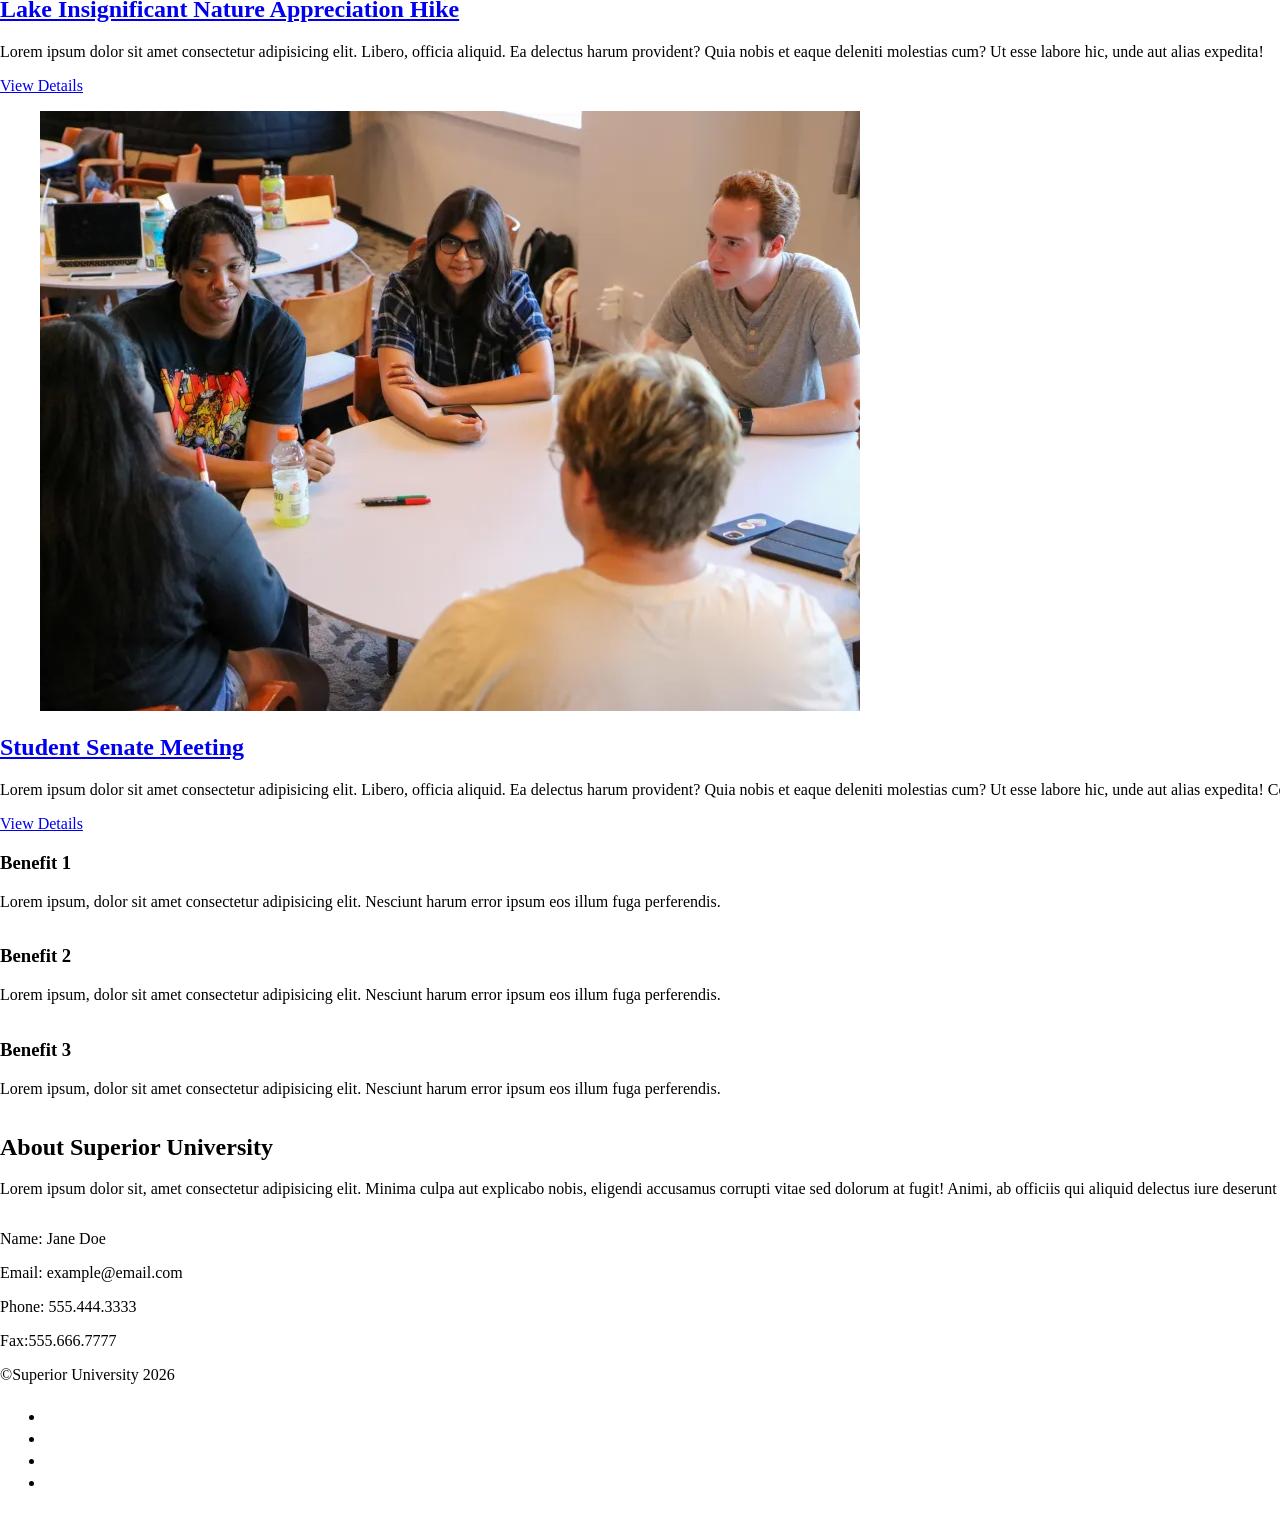
==== commit 1316ac16: "Link stylesheet" ====
--- a/index.html
+++ b/index.html
@@ -8,35 +8,31 @@
 
     <title>Home | Superior University</title>
 
-    <link rel="icon" type="image/png" href="#">
+    <link rel="icon" type="image/png" href="images/favicon.png">
     <link rel="stylesheet" href="css/styles.css">
 
 </head>
 
-<body>
+<body class="page-layout">
 
     <header>
 
-        <nav class="navbar">
+        <nav>
 
             <div class="nav-logo">
-                <a href="#" aria-label="Go to home page">
-
-                    <img src="" alt="Site logo">
+                <a href="index.html" aria-label="Go to home page">
+
+                    <img src="images/logo.png" alt="Site logo">
 
                 </a>
             </div>
 
-            <div class="nav-links">
-
-                <ul>
-                    <li><a href="#hero-section">Home</a></li>
-                    <li><a href="#upcoming-events">Upcoming Events</a></li>
-                    <li><a href="#about-section">About</a></li>
-                    <li><a href="event.html">Featured Event</a></li>
-                </ul>
-
-            </div>
+            <ul class="nav-links">
+                <li><a href="#hero-section">Home</a></li>
+                <li><a href="#upcoming-events">Upcoming Events</a></li>
+                <li><a href="#about-section">About</a></li>
+                <li><a href="event.html">Featured Event</a></li>
+            </ul>
 
         </nav>
 
@@ -46,12 +42,11 @@
 
         <section class="hero-section">
 
-            <figure class="hero-img">
-
-                <img src="" alt="Description of image">
+            <figure class="grid-item hero-img">
+
+                <img src="images/senate.webp" alt="Description of image">
 
             </figure>
-
             <div class="hero-text-wrapper">
 
                 <div class="hero-text">
--- a/css/styles.css
+++ b/css/styles.css
@@ -0,0 +1,164 @@
+@import url('https://fonts.googleapis.com/css2?family=Doppio+One&family=Montserrat:ital,wght@0,100..900;1,100..900&family=Roboto:ital,wght@0,100..900;1,100..900&display=swap');
+
+/* PAGE LAYOUT STYLING */
+.page-layout {
+
+  padding: 0;
+  margin: 0;
+
+  grid-template-areas:
+    "navbar"
+    "page-content"
+    "footer";
+
+}
+
+/* HEADER STYLING */
+header {
+
+  grid-area: navbar;
+  display: flex;
+  position: sticky;
+  top: 0;
+  z-index: 1000;
+
+}
+
+nav {
+
+  /* Box Model + Dimensions */
+  padding: 15px 20px;
+  width: 100%;
+  display: flex;
+  align-items: center;
+  box-shadow: 0 5px 10px #00000054;
+
+  /* Colors + Backgrounds */
+  background-color: #d6c390;
+
+}
+
+.nav-logo img {
+
+  width: 200px;
+  /* placeholder value */
+
+}
+
+/* nav-logo hover? */
+
+.nav-links {
+
+  /* Box Model + Dimensions */
+  display: flex;
+  gap: 1.5rem;
+  margin: 0 0 0 auto;
+  padding: 5px;
+  justify-content: center;
+
+  /* Typography + Text Styling*/
+  list-style: none;
+
+}
+
+.nav-links a {
+
+  /* Typography + Text Styling */
+  font-family: 'Montserrat', Arial, Helvetica, sans-serif;
+  font-weight: 500;
+  font-size: large;
+  text-transform: capitalize;
+  text-decoration: none;
+  color: white;
+  animation: filter 0.7s ease;
+
+}
+
+.nav-links a:hover {
+
+  filter: brightness(0.8);
+
+}
+
+/* MAIN CONTENT STYLING */
+main {
+
+  display: grid;
+  grid-area: page-content;
+  grid-template-areas:
+    "hero-section"
+    "upcoming-events"
+    "about-section";
+
+}
+
+.grid-item {
+
+  position: relative;
+  overflow: hidden;
+
+}
+
+/* HERO SECTION STYLING */
+.hero-section {
+
+  padding: 0;
+  margin: 30px 60px 15px;
+
+  display: grid;
+  grid-area: hero-section;
+  grid-template-areas:
+    "hero-img hero-text";
+
+  grid-template-columns: repeat(10, 1fr);
+
+}
+
+.hero-section .hero-img {
+
+  margin: 0;
+  padding: 0;
+
+  display: block;
+  width: 100%;
+  height: 100%;
+  object-fit: cover;
+
+  grid-area: hero-img;
+  border: 3px solid magenta;
+  grid-column: span 5;
+
+}
+
+.hero-section .hero-text-wrapper {
+
+  grid-area: hero-text;
+  display: block;
+  grid-column: span auto;
+
+}
+
+
+/* UPCOMING EVENTS STYLING */
+.upcoming-events {
+
+  display: grid;
+  grid-area: upcoming-events;
+
+}
+
+/* ABOUT SECTION STYLING */
+.about-section {
+
+  display: grid;
+  grid-area: about-section;
+
+}
+
+/* FOOTER STYLING */
+footer {
+
+  grid-area: footer;
+  display: flex;
+
+}
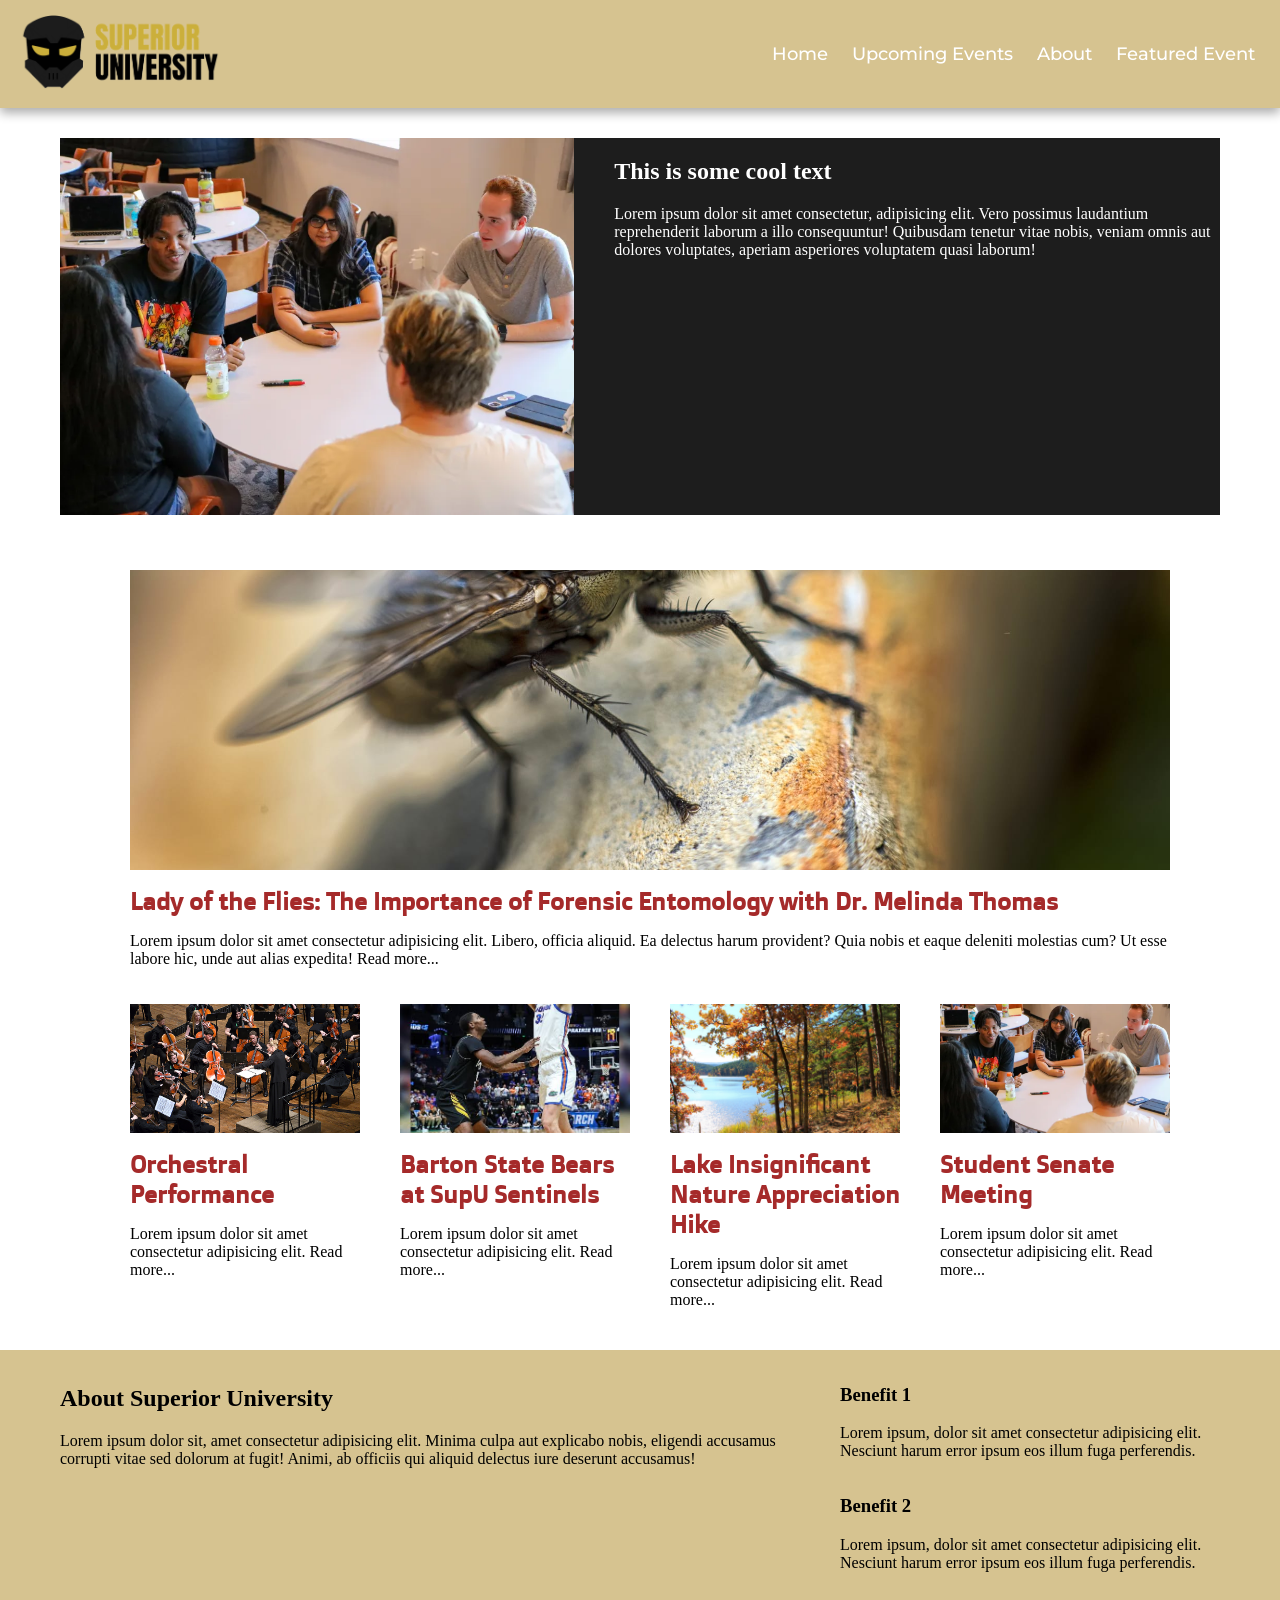
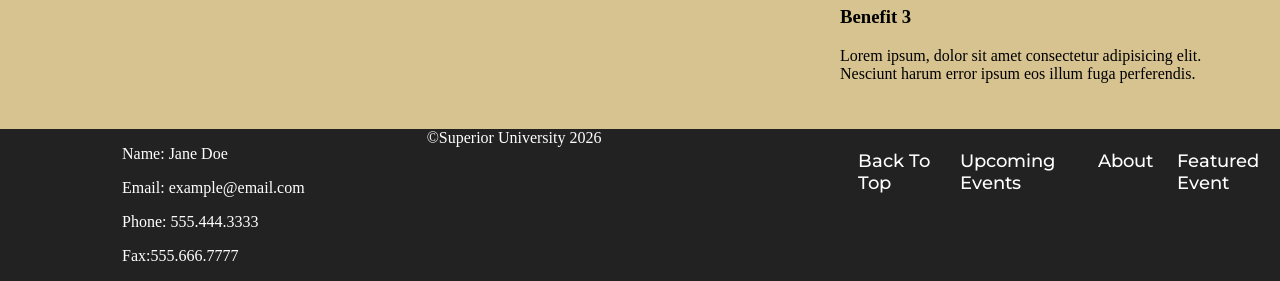
==== commit 02e08838: "Add basic CSS layout features" ====
--- a/index.html
+++ b/index.html
@@ -27,7 +27,7 @@
                 </a>
             </div>
 
-            <ul class="nav-links">
+            <ul class="header-nav nav-links">
                 <li><a href="#hero-section">Home</a></li>
                 <li><a href="#upcoming-events">Upcoming Events</a></li>
                 <li><a href="#about-section">About</a></li>
@@ -42,11 +42,12 @@
 
         <section class="hero-section">
 
-            <figure class="grid-item hero-img">
+            <figure class="grid-item hero-img-wrapper">
 
                 <img src="images/senate.webp" alt="Description of image">
 
             </figure>
+
             <div class="hero-text-wrapper">
 
                 <div class="hero-text">
@@ -73,140 +74,136 @@
 
         <section class="upcoming-events">
 
-            <div id="events-grid-container">
-
-                <!-- FORENSIC ENTOMOLOGY EVENT -->
-                <article id="featured-event" class="grid-item event-card">
-
-                    <div class="event-card-content">
-
-                        <figure>
-
-                            <img src="images/fly.jpg" alt="Close up image of a fly">
-
-                        </figure>
-
+            <!-- FORENSIC ENTOMOLOGY EVENT -->
+            <article id="featured-event" class="event-card-wrapper grid-item">
+
+                <div class="event-card">
+
+                    <figure>
+
+                        <img src="images/fly.jpg" alt="Close up image of a fly">
+
+                    </figure>
+
+
+                    <div class="event-text">
                         <h2><a href="event.html" id="header-link">Lady of the Flies: The Importance of Forensic
                                 Entomology with Dr. Melinda Thomas</a></h2>
                         <p>
                             Lorem ipsum dolor sit amet consectetur adipisicing elit.
                             Libero, officia aliquid. Ea delectus harum provident?
                             Quia nobis et eaque deleniti molestias cum? Ut esse labore hic, unde aut alias expedita!
-
-                        </p>
-                        <a href="event.html" class="button details-btn">View Details</a>
-
-                    </div>
-
-                </article>
-
-                <!-- ORCHESTRAL PERFORMANCE EVENT -->
-                <article class="grid-item event-card">
-
-                    <div class="event-card-content">
-
-                        <figure>
-
-                            <img src="images/orchestra.jpg" alt="A woman conducting a symphonic orchestra">
-
-                        </figure>
-
+                            <a href="event.html" class="read-links">Read more...</a>
+                        </p>
+                    </div>
+
+                </div>
+
+            </article>
+
+            <!-- ORCHESTRAL PERFORMANCE EVENT -->
+            <article class="grid-item event-card-wrapper unfeatured-event">
+
+                <div class="event-card">
+
+                    <figure>
+
+                        <img src="images/orchestra.jpg" alt="A woman conducting a symphonic orchestra">
+
+                    </figure>
+
+                    <div class="event-text">
                         <h2><a href="#">Orchestral Performance</a></h2>
                         <p>
                             Lorem ipsum dolor sit amet consectetur adipisicing elit.
-                            Libero, officia aliquid. Ea delectus harum provident?
-                            Quia nobis et eaque deleniti molestias cum? Ut esse labore hic, unde aut alias expedita!
-                        </p>
-                        <a href="#" class="button details-btn">View Details</a>
-
-                    </div>
-
-                </article>
-
-                <!-- BASKETBALL GAME EVENT -->
-                <article class="grid-item event-card">
-
-                    <div class="event-card-content">
-
-                        <figure>
-
-                            <img src="images/basketball.jpeg"
-                                alt="Two basketball players on opposing teams, the Sentinels player with the ball">
-
-                        </figure>
-
+                            <a href="#" class="read-links">Read more...</a>
+                        </p>
+                    </div>
+                </div>
+
+            </article>
+
+            <!-- BASKETBALL GAME EVENT -->
+            <article class="grid-item event-card-wrapper unfeatured-event">
+
+                <div class="event-card">
+
+                    <figure>
+
+                        <img src="images/basketball.jpeg"
+                            alt="Two basketball players on opposing teams, the Sentinels player with the ball">
+
+                    </figure>
+
+                    <div class="event-text">
                         <h2><a href="#">Barton State Bears at SupU Sentinels</a></h2>
                         <p>
                             Lorem ipsum dolor sit amet consectetur adipisicing elit.
-                            Libero, officia aliquid. Ea delectus harum provident?
-                            Quia nobis et eaque deleniti molestias cum? Ut esse labore hic, unde aut alias expedita!
-                        </p>
-                        <a href="#" class="button details-btn">View Details</a>
-
-                    </div>
-
-                </article>
-
-                <!-- GROUP HIKE EVENT -->
-                <article class="grid-item event-card">
-
-                    <div class="event-card-content">
-
-                        <figure>
-
-                            <img src="images/hike.jpg" alt="A landscape of a forest around a lake in autumn">
-
-                        </figure>
-
+                            <a href="#" class="read-links">Read more...</a>
+                        </p>
+                    </div>
+                </div>
+
+            </article>
+
+            <!-- GROUP HIKE EVENT -->
+            <article class="grid-item event-card-wrapper unfeatured-event">
+
+                <div class="event-card">
+
+                    <figure>
+
+                        <img src="images/hike.jpg" alt="A landscape of a forest around a lake in autumn">
+
+                    </figure>
+
+                    <div class="event-text">
                         <h2><a href="#">Lake Insignificant Nature Appreciation Hike</a></h2>
                         <p>
                             Lorem ipsum dolor sit amet consectetur adipisicing elit.
-                            Libero, officia aliquid. Ea delectus harum provident?
-                            Quia nobis et eaque deleniti molestias cum? Ut esse labore hic, unde aut alias expedita!
-                        </p>
-                        <a href="#" class="button details-btn">View Details</a>
-
-                    </div>
-
-                </article>
-
-                <!-- STUDENT SENATE MEETING EVENT -->
-                <article class="grid-item event-card">
-
-                    <div class="event-card-content">
-
-                        <figure>
-
-                            <img src="images/senate.webp" alt="Students sitting around a table talking together">
-
-                        </figure>
-
+                            <a href="#" class="read-links">Read more...</a>
+                        </p>
+                    </div>
+
+                </div>
+
+            </article>
+
+            <!-- STUDENT SENATE MEETING EVENT -->
+            <article class="grid-item event-card-wrapper unfeatured-event">
+
+                <div class="event-card">
+
+                    <figure>
+
+                        <img src="images/senate.webp" alt="Students sitting around a table talking together">
+
+                    </figure>
+
+                    <div class="event-text">
                         <h2><a href="#">Student Senate Meeting</a></h2>
                         <p>
                             Lorem ipsum dolor sit amet consectetur adipisicing elit.
-                            Libero, officia aliquid. Ea delectus harum provident?
-                            Quia nobis et eaque deleniti molestias cum? Ut esse labore hic, unde aut alias expedita!
-                            <a class="read-links">Continue reading</a>
-                        </p>
-
-                        <a href="#" class="button details-btn">View Details</a>
-
-                    </div>
-
-                </article>
+                            <a href="#" class="read-links">Read more...</a>
+                        </p>
+                    </div>
+
+                </div>
+
+            </article>
 
             </div>
 
         </section>
 
-        <section class="about-section">
-
-            <div class="about-grid-container">
-
-                <div class="benefits-grid-container">
+        <section class="about-section-wrapper">
+
+            <div class="about-section">
+
+                <div class="benefits-grid-container grid-item">
 
                     <!-- BENEFIT 1 -->
-                    <div class="grid-item benefit-card">
+                    <div class="benefit-card grid-item">
 
                         <h3>Benefit 1</h3>
                         <p>
@@ -217,7 +214,7 @@
                     </div>
 
                     <!-- BENEFIT 2 -->
-                    <div class="grid-item benefit-card">
+                    <div class="benefit-card grid-item ">
 
                         <h3>Benefit 2</h3>
                         <p>
@@ -228,7 +225,7 @@
                     </div>
 
                     <!-- BENEFIT 3 -->
-                    <div class="grid-item benefit-card">
+                    <div class="benefit-card grid-item ">
 
                         <h3>Benefit 3</h3>
                         <p>
@@ -240,7 +237,7 @@
 
                 </div>
 
-                <article class="grid-item about-card">
+                <article class="about-card grid-item">
 
                     <h2>About Superior University</h2>
 
@@ -262,13 +259,17 @@
 
         <div class="footer-grid-container">
 
-            <div class="grid-item contacts-card">
-
-                <p><span>Name: </span>Jane Doe</p>
-                <p><span>Email: </span>example@email.com</p>
-                <p><span>Phone: </span>555.444.3333</p>
-                <p><span>Fax:</span>555.666.7777</p>
-
+            <div class="contacts-card-wrapper">
+
+                <div class="grid-item contacts-card">
+
+                    <p><span>Name: </span>Jane Doe</p>
+                    <p><span>Email: </span>example@email.com</p>
+                    <p><span>Phone: </span>555.444.3333</p>
+                    <p><span>Fax:</span>555.666.7777</p>
+
+                </div>
+                
             </div>
 
             <div class="grid-item copyright-card">
@@ -277,18 +278,14 @@
 
             </div>
 
-            <div class="grid-item footer-nav">
-
-                <div class="nav-links">
-
-                    <ul>
-                        <li><a href="#hero-section">Back to Top</a></li>
-                        <li><a href="#upcoming-events">Upcoming Events</a></li>
-                        <li><a href="#about-section">About</a></li>
-                        <li><a href="event.html">Featured Event</a></li>
-                    </ul>
-
-                </div>
+            <div class="grid-item navbar-card">
+
+                <ul class="footer-nav nav-links">
+                    <li><a href="#hero-section">Back to Top</a></li>
+                    <li><a href="#upcoming-events">Upcoming Events</a></li>
+                    <li><a href="#about-section">About</a></li>
+                    <li><a href="event.html">Featured Event</a></li>
+                </ul>
 
             </div>
 
--- a/css/styles.css
+++ b/css/styles.css
@@ -52,12 +52,17 @@
   /* Box Model + Dimensions */
   display: flex;
   gap: 1.5rem;
-  margin: 0 0 0 auto;
   padding: 5px;
   justify-content: center;
 
   /* Typography + Text Styling*/
   list-style: none;
+
+}
+
+.header-nav {
+
+  margin: 0 0 0 auto;
 
 }
 
@@ -104,17 +109,20 @@
 
   padding: 0;
   margin: 30px 60px 15px;
+  max-height: 400px;
 
   display: grid;
   grid-area: hero-section;
+  grid-template-columns: minmax(0 1fr) minmax(0 3fr);
   grid-template-areas:
     "hero-img hero-text";
-
-  grid-template-columns: repeat(10, 1fr);
-
-}
-
-.hero-section .hero-img {
+  column-gap: 40px;
+
+  background-color: #1d1d1d;
+
+}
+
+.hero-img-wrapper {
 
   margin: 0;
   padding: 0;
@@ -122,36 +130,159 @@
   display: block;
   width: 100%;
   height: 100%;
+
+  grid-area: hero-img;
+
+}
+
+.hero-img-wrapper img {
+
+  display: block;
+  width: 100%;
+  height: 100%;
   object-fit: cover;
 
-  grid-area: hero-img;
-  border: 3px solid magenta;
-  grid-column: span 5;
-
-}
-
-.hero-section .hero-text-wrapper {
+}
+
+.hero-text-wrapper {
 
   grid-area: hero-text;
   display: block;
-  grid-column: span auto;
-
-}
-
+  color: white;
+
+}
 
 /* UPCOMING EVENTS STYLING */
 .upcoming-events {
 
   display: grid;
+  padding: 0;
+  margin: 30px 120px 15px;
+  width: calc(100% - 240px);
+
+
   grid-area: upcoming-events;
+  grid-template-columns: repeat(4, 1fr);
+  grid-template-rows: repeat(4, minmax(0, 1fr));
+  column-gap: 40px;
+
+}
+
+.event-card-wrapper {
+
+  display: block;
+  width: 100%;
+  height: 100%;
+  padding: 10px;
+
+}
+
+#featured-event {
+
+  grid-column: 1 / span 4;
+  grid-row: 1 / span 4;
+
+}
+
+#featured-event figure {
+
+max-height: 300px;
+
+}
+
+.unfeatured-event {
+
+  grid-column: auto;
+  grid-row: auto;
+
+}
+
+.event-card {
+
+  display: flex;
+  flex-direction: column;
+  gap: 1rem;
+  height: 100%;
+  justify-content: top;
+
+}
+
+.event-card figure {
+
+  width: 100%;
+  aspect-ratio: 16 / 9;
+  margin: 0;
+  overflow: hidden;
+
+}
+
+.event-card figure img {
+
+  display: block;
+  width: 100%;
+  height: 100%;
+  object-fit: cover;
+
+}
+
+.event-text h2 {
+
+  margin: 0;
+
+}
+
+.event-text h2 a {
+
+  text-decoration: none;
+  font-family: 'Doppio One', Arial, Helvetica, sans-serif;
+  color: brown;
+
+}
+
+.event-text p a {
+
+  text-decoration: none;
+  color: black;
 
 }
 
 /* ABOUT SECTION STYLING */
+.about-section-wrapper {
+
+  background-color: #d6c390;
+
+}
+
 .about-section {
 
   display: grid;
+  margin: 15px 60px 30px;
   grid-area: about-section;
+  grid-template-columns: 2fr 1fr;
+  column-gap: 20px;
+
+}
+
+.benefits-grid-container {
+
+  display: grid;
+  grid-column: 2;
+  grid-row: 1;
+  grid-template-rows: repeat(3, 1fr);
+
+}
+
+.about-card {
+
+  grid-column: 1;
+  grid-row: 1;
+  display: block;
+
+}
+
+.benefit-card {
+
+  display: block;
 
 }
 
@@ -159,6 +290,59 @@
 footer {
 
   grid-area: footer;
-  display: flex;
+  background-color: #222222;
+  gap: 10px;
+  color: white;
+
+}
+
+.footer-grid-container {
+
+  display: grid;
+  grid-template-columns: repeat(3, 1fr);
+
+}
+
+.contacts-card-wrapper {
+
+  display: flex;
+  grid-column: 1;
+  align-items: center;
+  justify-content: center;
+
+}
+
+.copyright-card {
+
+  grid-column: 2;
+
+}
+
+.navbar-card {
+
+  display: flex;
+  flex-direction: column;
+  grid-column: 3;
+
+}
+
+/* MEDIA QUERIES */
+@media (max-width: 700px) {
+
+  .upcoming-events {
+
+    width: calc(100% - 30px);
+    margin: 30px 15px 15px;
+    grid-template-columns: 1fr;
+    grid-template-rows: none;
+
+  }
+
+  #featured-event {
+
+    grid-column: auto;
+    grid-row: auto;
+
+  }
 
 }
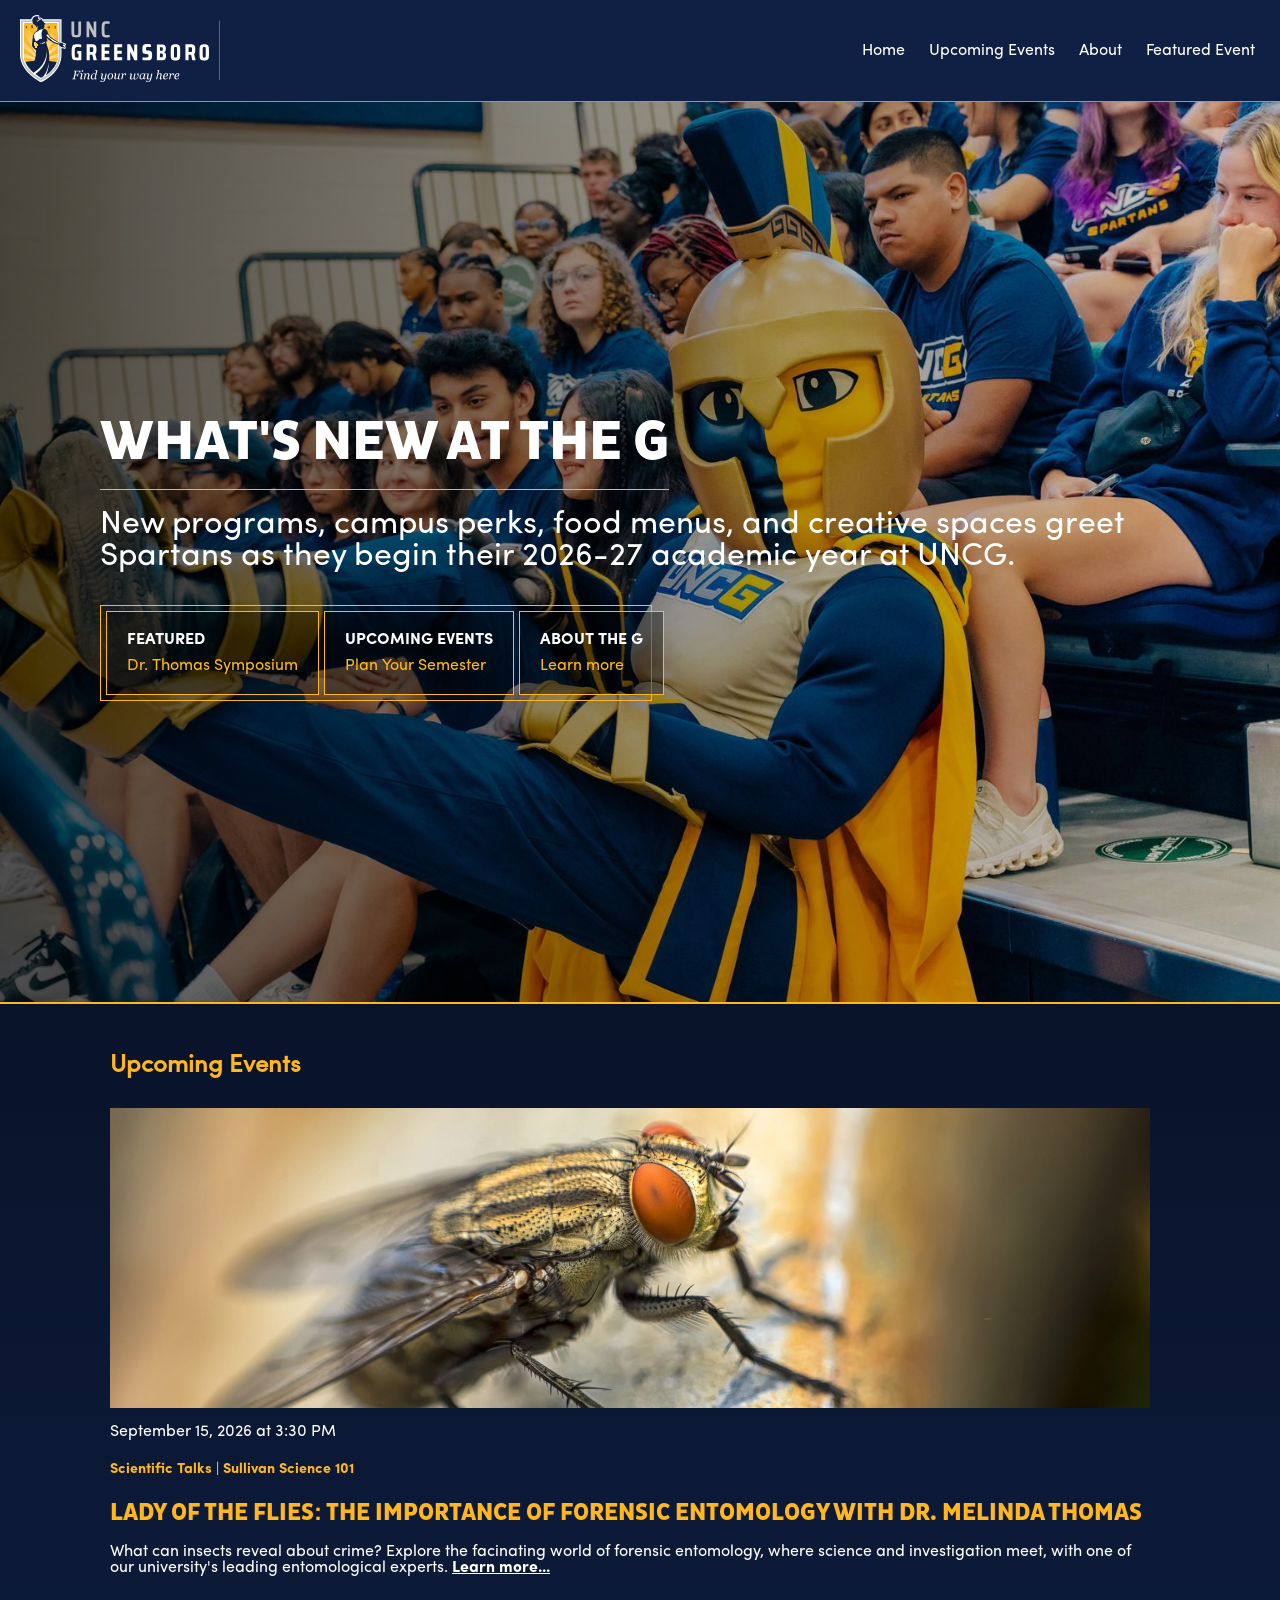
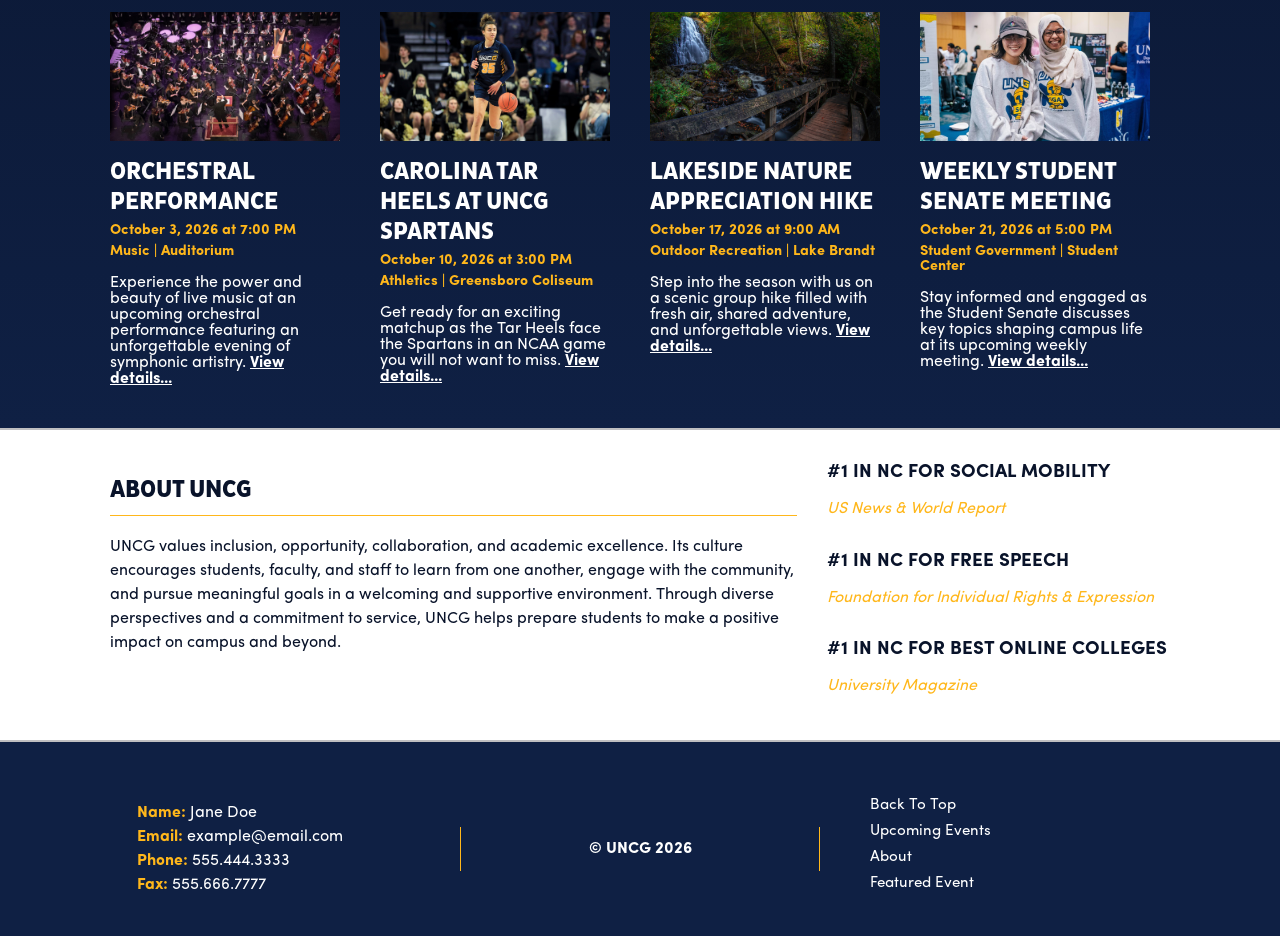
==== commit a65f6201: "Stylize based on typical UNCG styling" ====
--- a/index.html
+++ b/index.html
@@ -6,9 +6,9 @@
     <meta charset="UTF-8">
     <meta name="viewport" content="width=device-width, initial-scale=1.0">
 
-    <title>Home | Superior University</title>
-
-    <link rel="icon" type="image/png" href="images/favicon.png">
+    <title>Home | University of North Carolina at Greensboro</title>
+
+    <link rel="icon" type="image/png" href="images/favicon.svg">
     <link rel="stylesheet" href="css/styles.css">
 
 </head>
@@ -22,7 +22,7 @@
             <div class="nav-logo">
                 <a href="index.html" aria-label="Go to home page">
 
-                    <img src="images/logo.png" alt="Site logo">
+                    <img src="images/logo.svg" alt="Site logo">
 
                 </a>
             </div>
@@ -40,211 +40,238 @@
 
     <main>
 
-        <section class="hero-section">
-
-            <figure class="grid-item hero-img-wrapper">
-
-                <img src="images/senate.webp" alt="Description of image">
-
-            </figure>
-
-            <div class="hero-text-wrapper">
-
-                <div class="hero-text">
-
-                    <h1>This is some cool text</h1>
+        <section id="hero-section">
+
+            <div id="hero-content">
+
+                <div id="hero-text-wrapper">
+
+                    <div id="hero-text">
+
+                        <h1><a href="https://www.uncg.edu/news/whats-new-at-the-g-2026/">What's new at the G</a></h1>
+                        <p>
+                            New programs, campus perks, food menus, and creative spaces greet Spartans as they begin
+                            their 2026-27 academic year at UNCG.
+                        </p>
+
+                    </div>
+
+                    <ul id="hero-nav-wrapper" class="nav-links">
+
+                        <li>
+                            <a class="btn" href="event.html">
+                                Featured
+                            </a>
+                            Dr. Thomas Symposium
+                        </li>
+                        <li>
+                            <a class="btn" href="#upcoming-events">
+                                Upcoming Events
+                            </a>
+                            Plan Your Semester
+                        </li>
+                        <li>
+                            <a class="btn" href="#about-section">
+                                About the G
+                            </a>
+                            Learn more
+                        </li>
+
+                    </ul>
+
+                </div>
+
+            </div>
+
+        </section>
+
+        <section id="upcoming-events">
+
+            <div id="upcoming-events-wrapper">
+
+                <h1>Upcoming Events</h1>
+
+                <!-- FORENSIC ENTOMOLOGY EVENT -->
+                <article id="featured-event" class="event-card-wrapper grid-item">
+
+                    <div class="event-card">
+
+                        <figure>
+
+                            <img src="images/fly.jpg" alt="Close up image of a fly">
+
+                        </figure>
+
+                        <time datetime="2026-09-15T15:30">September 15, 2026 at 3:30 PM</time>
+                        <p class="event-meta">Scientific Talks | Sullivan Science 101</p>
+
+
+                        <div class="event-text">
+                            <h2 id="featured-heading">
+                                <a href="event.html" id="header-link">
+                                    Lady of the Flies: The Importance of Forensic Entomology with Dr. Melinda Thomas
+                                </a>
+                            </h2>
+                            <p>
+                                What can insects reveal about crime? 
+                                Explore the facinating world of forensic entomology, where science and investigation meet, with one of our university's leading entomological experts.
+                                <a href="event.html" class="read-links">Learn more...</a>
+                            </p>
+                        </div>
+
+                    </div>
+
+                </article>
+
+                <!-- ORCHESTRAL PERFORMANCE EVENT -->
+                <article class="grid-item event-card-wrapper unfeatured-event">
+
+                    <div class="event-card">
+
+                        <figure>
+
+                            <img src="images/orchestra.jpg" alt="A woman conducting a symphonic orchestra">
+
+                        </figure>
+
+                        <div class="event-text">
+                            <h2><a href="event.html">Orchestral Performance</a></h2>
+                            <time datetime="2026-10-03T19:00">October 3, 2026 at 7:00 PM</time>
+                            <p class="event-meta">Music | Auditorium</p>
+                            <p>
+                                Experience the power and beauty of live music at an upcoming orchestral performance featuring an unforgettable evening of symphonic artistry.
+                                <a href="event.html" class="read-links">View details...</a>
+                            </p>
+                        </div>
+                    </div>
+
+                </article>
+
+                <!-- BASKETBALL GAME EVENT -->
+                <article class="grid-item event-card-wrapper unfeatured-event">
+
+                    <div class="event-card">
+
+                        <figure>
+
+                            <img src="images/basketball.jpg"
+                                alt="Two basketball players on opposing teams, the Sentinels player with the ball">
+
+                        </figure>
+
+                        <div class="event-text">
+                            <h2><a href="event.html">Carolina Tar Heels at UNCG Spartans</a></h2>
+                            <time datetime="2026-10-10T15:00">October 10, 2026 at 3:00 PM</time>
+                            <p class="event-meta">Athletics | Greensboro Coliseum</p>
+                            <p>
+                                Get ready for an exciting matchup as the Tar Heels face the Spartans in an NCAA game you will not want to miss.
+                                <a href="event.html" class="read-links">View details...</a>
+                            </p>
+                        </div>
+                    </div>
+
+                </article>
+
+                <!-- GROUP HIKE EVENT -->
+                <article class="grid-item event-card-wrapper unfeatured-event">
+
+                    <div class="event-card">
+
+                        <figure>
+
+                            <img src="images/hike.jpg" alt="A landscape of a forest around a lake in autumn">
+
+                        </figure>
+
+                        <div class="event-text">
+                            <h2><a href="event.html">Lakeside Nature Appreciation Hike</a></h2>
+                            <time datetime="2026-10-17T09:00">October 17, 2026 at 9:00 AM</time>
+                            <p class="event-meta">Outdoor Recreation | Lake Brandt</p>
+                            <p>
+                                Step into the season with us on a scenic group hike filled with fresh air, shared adventure, and unforgettable views.
+                                <a href="event.html" class="read-links">View details...</a>
+                            </p>
+                        </div>
+
+                    </div>
+
+                </article>
+
+                <!-- STUDENT SENATE MEETING EVENT -->
+                <article class="grid-item event-card-wrapper unfeatured-event">
+
+                    <div class="event-card">
+
+                        <figure>
+
+                            <img src="images/senate.jpg" alt="Students sitting around a table talking together">
+
+                        </figure>
+
+                        <div class="event-text">
+                            <h2><a href="event.html">Weekly Student Senate Meeting</a></h2>
+                            <time datetime="2026-10-21T17:00">October 21, 2026 at 5:00 PM</time>
+                            <p class="event-meta">Student Government | Student Center</p>
+                            <p>
+                                Stay informed and engaged as the Student Senate discusses key topics shaping campus life at its upcoming weekly meeting.
+                                <a href="event.html" class="read-links">View details...</a>
+                            </p>
+                        </div>
+
+                    </div>
+
+                </article>
+
+            </div>
+
+        </section>
+
+        <section id="about-section">
+
+            <div id="about-section-content">
+
+                <div id="benefits-grid-container" class="grid-item">
+
+                    <!-- SOCIAL MOBILITY -->
+                    <div id="benefit-card-social-mobility" class="grid-item">
+
+                        <h3>#1 in NC for Social Mobility</h3>
+                        <p>
+                            US News & World Report
+                        </p>
+
+                    </div>
+
+                    <!-- FREEDOM OF SPEECH -->
+                    <div id="benefit-card-free-speech" class="grid-item">
+
+                        <h3>#1 in NC for Free Speech</h3>
+                        <p>
+                            Foundation for Individual Rights & Expression
+                        </p>
+
+                    </div>
+
+                    <!-- ONLINE COLLEGES -->
+                    <div id="benefit-card-online-colleges" class="grid-item">
+
+                        <h3>#1 in NC for Best Online Colleges</h3>
+                        <p>
+                            University Magazine
+                        </p>
+
+                    </div>
+
+                </div>
+
+                <article id="about-card" class="grid-item">
+
+                    <h2>About UNCG</h2>
+
                     <p>
-                        Lorem ipsum dolor sit amet consectetur, adipisicing elit.
-                        Vero possimus laudantium reprehenderit laborum a illo consequuntur!
-                        Quibusdam tenetur vitae nobis, veniam omnis aut dolores voluptates, aperiam asperiores
-                        voluptatem quasi laborum!
-                    </p>
-
-                    <div class="button hero-link">
-
-                        <a href="#upcoming-events"></a>
-
-                    </div>
-
-                </div>
-
-            </div>
-
-        </section>
-
-        <section class="upcoming-events">
-
-            <!-- FORENSIC ENTOMOLOGY EVENT -->
-            <article id="featured-event" class="event-card-wrapper grid-item">
-
-                <div class="event-card">
-
-                    <figure>
-
-                        <img src="images/fly.jpg" alt="Close up image of a fly">
-
-                    </figure>
-
-
-                    <div class="event-text">
-                        <h2><a href="event.html" id="header-link">Lady of the Flies: The Importance of Forensic
-                                Entomology with Dr. Melinda Thomas</a></h2>
-                        <p>
-                            Lorem ipsum dolor sit amet consectetur adipisicing elit.
-                            Libero, officia aliquid. Ea delectus harum provident?
-                            Quia nobis et eaque deleniti molestias cum? Ut esse labore hic, unde aut alias expedita!
-                            <a href="event.html" class="read-links">Read more...</a>
-                        </p>
-                    </div>
-
-                </div>
-
-            </article>
-
-            <!-- ORCHESTRAL PERFORMANCE EVENT -->
-            <article class="grid-item event-card-wrapper unfeatured-event">
-
-                <div class="event-card">
-
-                    <figure>
-
-                        <img src="images/orchestra.jpg" alt="A woman conducting a symphonic orchestra">
-
-                    </figure>
-
-                    <div class="event-text">
-                        <h2><a href="#">Orchestral Performance</a></h2>
-                        <p>
-                            Lorem ipsum dolor sit amet consectetur adipisicing elit.
-                            <a href="#" class="read-links">Read more...</a>
-                        </p>
-                    </div>
-                </div>
-
-            </article>
-
-            <!-- BASKETBALL GAME EVENT -->
-            <article class="grid-item event-card-wrapper unfeatured-event">
-
-                <div class="event-card">
-
-                    <figure>
-
-                        <img src="images/basketball.jpeg"
-                            alt="Two basketball players on opposing teams, the Sentinels player with the ball">
-
-                    </figure>
-
-                    <div class="event-text">
-                        <h2><a href="#">Barton State Bears at SupU Sentinels</a></h2>
-                        <p>
-                            Lorem ipsum dolor sit amet consectetur adipisicing elit.
-                            <a href="#" class="read-links">Read more...</a>
-                        </p>
-                    </div>
-                </div>
-
-            </article>
-
-            <!-- GROUP HIKE EVENT -->
-            <article class="grid-item event-card-wrapper unfeatured-event">
-
-                <div class="event-card">
-
-                    <figure>
-
-                        <img src="images/hike.jpg" alt="A landscape of a forest around a lake in autumn">
-
-                    </figure>
-
-                    <div class="event-text">
-                        <h2><a href="#">Lake Insignificant Nature Appreciation Hike</a></h2>
-                        <p>
-                            Lorem ipsum dolor sit amet consectetur adipisicing elit.
-                            <a href="#" class="read-links">Read more...</a>
-                        </p>
-                    </div>
-
-                </div>
-
-            </article>
-
-            <!-- STUDENT SENATE MEETING EVENT -->
-            <article class="grid-item event-card-wrapper unfeatured-event">
-
-                <div class="event-card">
-
-                    <figure>
-
-                        <img src="images/senate.webp" alt="Students sitting around a table talking together">
-
-                    </figure>
-
-                    <div class="event-text">
-                        <h2><a href="#">Student Senate Meeting</a></h2>
-                        <p>
-                            Lorem ipsum dolor sit amet consectetur adipisicing elit.
-                            <a href="#" class="read-links">Read more...</a>
-                        </p>
-                    </div>
-
-                </div>
-
-            </article>
-
-            </div>
-
-        </section>
-
-        <section class="about-section-wrapper">
-
-            <div class="about-section">
-
-                <div class="benefits-grid-container grid-item">
-
-                    <!-- BENEFIT 1 -->
-                    <div class="benefit-card grid-item">
-
-                        <h3>Benefit 1</h3>
-                        <p>
-                            Lorem ipsum, dolor sit amet consectetur adipisicing elit.
-                            Nesciunt harum error ipsum eos illum fuga perferendis.
-                        </p>
-
-                    </div>
-
-                    <!-- BENEFIT 2 -->
-                    <div class="benefit-card grid-item ">
-
-                        <h3>Benefit 2</h3>
-                        <p>
-                            Lorem ipsum, dolor sit amet consectetur adipisicing elit.
-                            Nesciunt harum error ipsum eos illum fuga perferendis.
-                        </p>
-
-                    </div>
-
-                    <!-- BENEFIT 3 -->
-                    <div class="benefit-card grid-item ">
-
-                        <h3>Benefit 3</h3>
-                        <p>
-                            Lorem ipsum, dolor sit amet consectetur adipisicing elit.
-                            Nesciunt harum error ipsum eos illum fuga perferendis.
-                        </p>
-
-                    </div>
-
-                </div>
-
-                <article class="about-card grid-item">
-
-                    <h2>About Superior University</h2>
-
-                    <p>
-                        Lorem ipsum dolor sit, amet consectetur adipisicing elit.
-                        Minima culpa aut explicabo nobis, eligendi accusamus corrupti vitae sed dolorum at fugit!
-                        Animi, ab officiis qui aliquid delectus iure deserunt accusamus!
+                        UNCG values inclusion, opportunity, collaboration, and academic excellence. 
+                        Its culture encourages students, faculty, and staff to learn from one another, engage with the community, and pursue meaningful goals in a welcoming and supportive environment. 
+                        Through diverse perspectives and a commitment to service, UNCG helps prepare students to make a positive impact on campus and beyond.
                     </p>
 
                 </article>
@@ -266,24 +293,24 @@
                     <p><span>Name: </span>Jane Doe</p>
                     <p><span>Email: </span>example@email.com</p>
                     <p><span>Phone: </span>555.444.3333</p>
-                    <p><span>Fax:</span>555.666.7777</p>
+                    <p><span>Fax: </span>555.666.7777</p>
 
                 </div>
-                
+
             </div>
 
             <div class="grid-item copyright-card">
 
-                &copy;Superior University 2026
+                &copy; UNCG 2026
 
             </div>
 
             <div class="grid-item navbar-card">
 
                 <ul class="footer-nav nav-links">
-                    <li><a href="#hero-section">Back to Top</a></li>
-                    <li><a href="#upcoming-events">Upcoming Events</a></li>
-                    <li><a href="#about-section">About</a></li>
+                    <li><a href="index.html">Back to Top</a></li>
+                    <li><a href="index.html#upcoming-events">Upcoming Events</a></li>
+                    <li><a href="index.html#about-section">About</a></li>
                     <li><a href="event.html">Featured Event</a></li>
                 </ul>
 
--- a/css/styles.css
+++ b/css/styles.css
@@ -1,4 +1,23 @@
-@import url('https://fonts.googleapis.com/css2?family=Doppio+One&family=Montserrat:ital,wght@0,100..900;1,100..900&family=Roboto:ital,wght@0,100..900;1,100..900&display=swap');
+/* FONT RULES */
+@font-face {
+  font-family: 'Sofia Pro Regular';
+  src: url('../fonts/Sofia\ Pro\ Regular\ Az.otf') format('opentype');
+  font-weight: 400;
+  font-style: normal;
+}
+
+@font-face {
+  font-family: 'Sofia Pro Bold';
+  src: url('../fonts/Sofia\ Pro\ Bold\ Az.otf') format('opentype');
+  font-weight: 700;
+  font-style: normal;
+}
+
+@font-face {
+  font-family: 'Pluto Sans Heavy';
+  src: url('../fonts/Pluto\ Sans\ Heavy.otf') format('opentype');
+  font-style: normal;
+}
 
 /* PAGE LAYOUT STYLING */
 .page-layout {
@@ -11,6 +30,9 @@
     "page-content"
     "footer";
 
+  color: white;
+    font-family: 'Sofia Pro Regular';
+
 }
 
 /* HEADER STYLING */
@@ -18,7 +40,7 @@
 
   grid-area: navbar;
   display: flex;
-  position: sticky;
+  position: static;
   top: 0;
   z-index: 1000;
 
@@ -31,10 +53,10 @@
   width: 100%;
   display: flex;
   align-items: center;
-  box-shadow: 0 5px 10px #00000054;
+  border-bottom: 1px solid #969696;
 
   /* Colors + Backgrounds */
-  background-color: #d6c390;
+  background-color: #0f2044;
 
 }
 
@@ -69,9 +91,7 @@
 .nav-links a {
 
   /* Typography + Text Styling */
-  font-family: 'Montserrat', Arial, Helvetica, sans-serif;
-  font-weight: 500;
-  font-size: large;
+  font-family: 'Sofia Pro Regular', Arial, Helvetica, sans-serif;
   text-transform: capitalize;
   text-decoration: none;
   color: white;
@@ -105,66 +125,120 @@
 }
 
 /* HERO SECTION STYLING */
-.hero-section {
+#hero-section {
 
   padding: 0;
-  margin: 30px 60px 15px;
-  max-height: 400px;
-
-  display: grid;
-  grid-area: hero-section;
-  grid-template-columns: minmax(0 1fr) minmax(0 3fr);
-  grid-template-areas:
-    "hero-img hero-text";
-  column-gap: 40px;
-
-  background-color: #1d1d1d;
-
-}
-
-.hero-img-wrapper {
-
   margin: 0;
-  padding: 0;
-
-  display: block;
-  width: 100%;
-  height: 100%;
-
-  grid-area: hero-img;
-
-}
-
-.hero-img-wrapper img {
-
-  display: block;
-  width: 100%;
-  height: 100%;
-  object-fit: cover;
-
-}
-
-.hero-text-wrapper {
-
-  grid-area: hero-text;
-  display: block;
+  height: 100vh;
+  display: flex;
+  align-items: center;
+
+  border-bottom: 2px solid #ffb71b;
+
+  background-image: linear-gradient(to right, #000000aa, #0000001b), url(../images/index-hero.jpg);
+  background-position: center;
+  background-size: cover;
+
+}
+
+#hero-content {
+
+  padding: 100px;
+
+}
+
+#hero-text-wrapper {
+
+  display: block;
+
+}
+
+#hero-text a {
+
+  text-decoration: none;
+
+}
+
+#hero-text h1 a {
+
+  padding: 0.75rem 0;
+
+  border-bottom: 1px solid #ffb71b;
+  font-family: 'Pluto Sans Heavy', Arial, Helvetica, sans-serif;
+  font-size: 42pt;
+  text-transform: uppercase;
   color: white;
 
 }
 
+#hero-text p {
+
+  font-family: 'Sofia Pro Regular', Arial, Helvetica, sans-serif;
+  font-size: 24pt;
+
+}
+
+#hero-nav-wrapper {
+  
+  display: flex;
+  gap: 5px;
+  justify-content: space-between;
+  width: 50%;
+  border: 1px solid #ffb71b;
+
+}
+
+#hero-nav-wrapper li {
+
+  flex: 1 1 0;
+  min-width: fit-content;
+  box-sizing: border-box;
+  border: 1px solid #ffb71b;
+  padding: 20px;
+  font-family: 'Sofia Pro Regular', Arial, Helvetica, sans-serif;
+  color: #ffb71b;
+  background-color: #00000060;
+
+}
+
+#hero-nav-wrapper a {
+
+  display: block;
+  padding-bottom: 10px;
+  font-family: 'Sofia Pro Bold', Arial, Helvetica, sans-serif;
+  text-transform: uppercase;
+
+}
+
 /* UPCOMING EVENTS STYLING */
-.upcoming-events {
+#upcoming-events {
+
+  background-image: linear-gradient(#09132a,#0f2044);
+  border-bottom: 2px solid #bfbfc1;
+
+}
+
+#upcoming-events-wrapper {
 
   display: grid;
   padding: 0;
-  margin: 30px 120px 15px;
+  margin: 30px 100px 15px;
   width: calc(100% - 240px);
 
 
   grid-area: upcoming-events;
   grid-template-columns: repeat(4, 1fr);
-  grid-template-rows: repeat(4, minmax(0, 1fr));
+  grid-template-rows: auto repeat(4, minmax(0, 1fr));
   column-gap: 40px;
+
+}
+
+#upcoming-events-wrapper h1 {
+
+  grid-column: 1 / -1;
+  grid-row: 1;
+  color: #ffb71b;
+  padding: 0 10px;
 
 }
 
@@ -180,7 +254,8 @@
 #featured-event {
 
   grid-column: 1 / span 4;
-  grid-row: 1 / span 4;
+  grid-row: 2 / span 4;
+
 
 }
 
@@ -188,6 +263,18 @@
 
 max-height: 300px;
 
+}
+
+#featured-event figure img {
+
+  object-position: center top;
+
+}
+
+#featured-heading a {
+
+  color: #ffb71b;
+    
 }
 
 .unfeatured-event {
@@ -234,36 +321,50 @@
 .event-text h2 a {
 
   text-decoration: none;
-  font-family: 'Doppio One', Arial, Helvetica, sans-serif;
-  color: brown;
-
-}
-
-.event-text p a {
-
-  text-decoration: none;
-  color: black;
+  font-family: 'Pluto Sans Heavy', Arial, Helvetica, sans-serif;
+  text-transform: uppercase;
+  color: white;
+
+}
+
+.event-text time,
+.event-meta {
+
+  display: block;
+  margin: 0.35rem 0;
+  color: #ffb71b;
+  font-family: 'Sofia Pro Bold', Arial, Helvetica, sans-serif;
+  font-size: 0.9rem;
+
+}
+
+.read-links {
+
+  color: white;
+  font-family: 'Sofia Pro Bold', Arial, Helvetica, sans-serif;
 
 }
 
 /* ABOUT SECTION STYLING */
-.about-section-wrapper {
-
-  background-color: #d6c390;
-
-}
-
-.about-section {
+#about-section {
+
+  background-color: white;
+  border-bottom: 2px solid #bfbfc1;
+
+}
+
+#about-section-content {
 
   display: grid;
-  margin: 15px 60px 30px;
+  margin: 15px 100px 30px;
   grid-area: about-section;
   grid-template-columns: 2fr 1fr;
   column-gap: 20px;
-
-}
-
-.benefits-grid-container {
+  color: #09132a;
+
+}
+
+#benefits-grid-container {
 
   display: grid;
   grid-column: 2;
@@ -272,17 +373,367 @@
 
 }
 
-.about-card {
+#about-card {
 
   grid-column: 1;
   grid-row: 1;
   display: block;
-
-}
-
-.benefit-card {
-
-  display: block;
+  padding: 10px;
+
+}
+
+#about-card h2 {
+
+  font-family: 'Pluto Sans Heavy';
+  text-transform: uppercase;
+  padding: 0 0 10px 0 ;
+  border-bottom: 1px solid #ffb71b;
+
+}
+
+#about-card p {
+
+  line-height: 1.5;
+
+}
+
+#benefit-card-social-mobility,
+#benefit-card-free-speech,
+#benefit-card-online-colleges {
+
+  display: block;
+
+}
+
+#benefit-card-social-mobility h3,
+#benefit-card-free-speech h3,
+#benefit-card-online-colleges h3 {
+
+  font-family: 'Sofia Pro Bold';
+  text-transform: uppercase;
+
+}
+
+#benefit-card-social-mobility p,
+#benefit-card-free-speech p,
+#benefit-card-online-colleges p {
+
+  font-style: italic;
+  color: #ffb71b;
+
+}
+
+/* EVENT DETAILS STYLING */
+#event-page {
+
+  display: grid;
+  grid-template-columns: minmax(190px, 1fr) minmax(0, 3fr);
+  column-gap: 50px;
+  color: #09132a;
+  background-color: #ffffff;
+
+}
+
+#event-description {
+
+  width: 100%;
+  max-width: none;
+  box-sizing: border-box;
+
+}
+
+#event-intro {
+
+  grid-column: 1 / -1;
+  grid-row: 1;
+  max-width: 1240px;
+  margin: 0 auto;
+  padding: 0 0 50px;
+  justify-content: center;
+
+}
+
+#event-intro-wrapper {
+
+  width: min(calc(100% - 120px), 1120px);
+  margin: 0 auto;
+
+}
+
+#event-intro h1 {
+
+  max-width: auto;
+  padding: 10px 0;
+  color: #0f2044;
+  font-family: 'Pluto Sans Heavy', Arial, Helvetica, sans-serif;
+  font-size: 38pt;
+  line-height: 1.05;
+  text-transform: uppercase;
+
+}
+
+#event-intro figure {
+
+  margin: 0 0 25px;
+
+}
+
+#event-intro figure img {
+
+  display: block;
+  width: 100%;
+  max-width: none;
+  max-height: 520px;
+  object-fit: cover;
+  object-position: center top;
+
+}
+
+#event-intro-wrapper > p,
+#event-intro-wrapper > time {
+
+  display: inline-block;
+  margin: 0 22px 12px 0;
+  color: #0f2044;
+  font-family: 'Sofia Pro Bold', Arial, Helvetica, sans-serif;
+  text-transform: uppercase;
+
+}
+
+#event-intro-wrapper > p:last-child {
+
+  display: block;
+  width: 100%;
+  max-width: none;
+  margin-top: 18px;
+  color: #30343b;
+  font-family: 'Sofia Pro Regular', Arial, Helvetica, sans-serif;
+  line-height: 1.7;
+  text-transform: none;
+
+}
+#event-details {
+
+  grid-column: 2;
+  grid-row: 2;
+  margin: 0 70px 70px 0;
+
+}
+
+#event-content {
+
+  display: block;
+
+}
+
+#event-content section {
+
+  max-width: 780px;
+  padding: 0 0 32px;
+  margin: 0 0 36px;
+  border-bottom: 1px solid #d7d9dc;
+
+}
+
+#event-content h2 {
+
+  margin: 0 0 16px;
+  color: #0f2044;
+  font-family: 'Pluto Sans Heavy', Arial, Helvetica, sans-serif;
+  font-size: 1.35rem;
+  line-height: 1.2;
+  text-transform: uppercase;
+
+}
+
+#event-content p,
+#event-content li {
+
+  color: #30343b;
+  font-size: 1.05rem;
+  line-height: 1.75;
+
+}
+
+#event-content ul {
+
+  padding-left: 1.25rem;
+
+
+}
+
+#event-content {
+
+  display: grid;
+  grid-template-columns: repeat(2, minmax(0, 1fr));
+  gap: 30px;
+
+}
+
+#event-content-wrapper {
+
+  width: 100%;
+
+}
+
+#event-aside-wrapper {
+
+  display: block;
+  grid-column: 1;
+  grid-row: 2;
+  align-self: stretch;
+  min-height: 0;
+  height: 100%;
+  overflow-y: auto;
+  margin: 0 0 70px 60px;
+
+}
+
+#event-aside {
+
+  align-self: start;
+  color: #0f2044;
+
+}
+
+#event-registration {
+
+  padding: 50px 30px;
+  border-top: 6px solid #ffb71b;
+  border-bottom: 1px solid #d7d9dc;
+  background-color: #f4f5f6;
+
+}
+
+#event-registration-content {
+
+  display: flex;
+  flex-direction: column;
+  gap: 8px;
+
+}
+
+#event-aside p {
+
+  margin: 0 0 22px;
+  color: #0f2044;
+  font-size: 0.9rem;
+  font-family: 'Sofia Pro Bold', Arial, Helvetica, sans-serif;
+  line-height: 1.7;
+  text-transform: uppercase;
+
+}
+
+#event-registration-content p,
+#event-registration-content time {
+
+  display: block;
+  margin: 0;
+  color: #0f2044;
+  font-family: 'Sofia Pro Bold', Arial, Helvetica, sans-serif;
+  line-height: 1.35;
+  text-transform: uppercase;
+
+}
+
+#event-aside .btn {
+
+  display: inline-block;
+  margin-top: 20px;
+  padding: 11px 14px;
+  background-color: #0f2044;
+  color: white;
+  font-family: 'Sofia Pro Bold', Arial, Helvetica, sans-serif;
+  text-decoration: none;
+  text-transform: uppercase;
+
+}
+
+#related-events-section {
+
+  display: flex;
+  flex-wrap: wrap;
+  gap: 18px 12px;
+  margin-top: 28px;
+  padding-top: 20px;
+  border-top: 1px solid #d7d9dc;
+
+}
+
+#related-events-section::before {
+
+  display: block;
+  flex: 0 0 100%;
+  margin-bottom: 14px;
+  color: #0f2044;
+  content: 'Related Events';
+  font-family: 'Pluto Sans Heavy', Arial, Helvetica, sans-serif;
+  font-size: 1rem;
+  text-transform: uppercase;
+
+}
+
+#related-events-section .event-card-wrapper {
+
+  flex: 1 1 220px;
+  width: auto;
+  padding: 0 0 18px;
+
+}
+
+#related-events-section .event-card {
+
+  display: grid;
+  grid-template-columns: 76px minmax(0, 1fr);
+  gap: 12px;
+
+}
+
+#related-events-section .event-card figure {
+
+  width: 76px;
+  height: 76px;
+  margin: 0;
+  aspect-ratio: 1;
+
+}
+
+#related-events-section .event-card figure img {
+
+  width: 100%;
+  height: 100%;
+  object-fit: cover;
+
+}
+
+#related-events-section .event-text h2 {
+
+  margin: 0 0 7px;
+  font-size: 0.9rem;
+
+}
+
+#related-events-section .event-text p {
+
+  margin: 0;
+  font-size: 0.8rem;
+  line-height: 1.4;
+
+}
+
+#related-events-section .event-text .read-links {
+
+  display: block;
+  margin-top: 5px;
+  color: #0f2044;
+  font-family: 'Sofia Pro Bold', Arial, Helvetica, sans-serif;
+  text-transform: uppercase;
+
+}
+
+#related-events-section .event-text h2 a {
+
+  color: #0f2044;
 
 }
 
@@ -290,8 +741,8 @@
 footer {
 
   grid-area: footer;
-  background-color: #222222;
-  gap: 10px;
+  padding: 45px 60px 25px;
+  background-color: #0f2044;
   color: white;
 
 }
@@ -300,6 +751,44 @@
 
   display: grid;
   grid-template-columns: repeat(3, 1fr);
+  gap: 40px;
+  max-width: 1200px;
+  margin: 0 auto;
+
+}
+
+.footer-grid-container p,
+.footer-grid-container a {
+
+  font-family: 'Sofia Pro Regular', Arial, Helvetica, sans-serif;
+
+}
+
+.contacts-card-wrapper,
+.copyright-card,
+.navbar-card {
+
+  min-width: 0;
+  padding: 10px;
+
+}
+
+.contacts-card p {
+
+  margin: 8px 0;
+
+}
+
+.contacts-card span,
+.copyright-card {
+
+  font-family: 'Sofia Pro Bold', Arial, Helvetica, sans-serif;
+
+}
+
+.contacts-card span {
+
+  color: #ffb71b;
 
 }
 
@@ -315,6 +804,11 @@
 .copyright-card {
 
   grid-column: 2;
+  align-self: center;
+  border-left: 1px solid #ffb71b;
+  border-right: 1px solid #ffb71b;
+  text-align: center;
+  line-height: 1.5;
 
 }
 
@@ -326,10 +820,78 @@
 
 }
 
+.footer-nav {
+
+  display: flex;
+  flex-direction: column;
+  align-items: flex-start;
+  gap: 10px;
+  margin: 0;
+  padding: 0;
+
+}
+
+.footer-nav a {
+
+  color: white;
+  font-size: 0.95rem;
+  text-decoration: none;
+
+}
+
+.footer-nav a:hover {
+
+  color: #ffb71b;
+
+}
+
 /* MEDIA QUERIES */
+@media (max-width: 1000px) {
+
+  #hero-content {
+
+    padding: 60px;
+
+  }
+
+  #hero-nav-wrapper {
+
+    width: 70%;
+
+  }
+
+  #upcoming-events-wrapper,
+  #about-section-content {
+
+    margin-left: 40px;
+    margin-right: 40px;
+    width: calc(100% - 80px);
+
+  }
+
+}
+
 @media (max-width: 700px) {
 
-  .upcoming-events {
+  #event-page {
+
+    grid-template-columns: 1fr;
+
+  }
+
+  #event-intro {
+
+    padding: 45px 20px 30px;
+
+  }
+
+  #event-intro h1 {
+
+    font-size: clamp(2.25rem, 12vw, 4rem);
+
+  }
+
+  #upcoming-events {
 
     width: calc(100% - 30px);
     margin: 30px 15px 15px;
@@ -345,4 +907,43 @@
 
   }
 
+  #event-details,
+  #event-content {
+
+    grid-template-columns: 1fr;
+
+  }
+
+  #event-details {
+
+    grid-column: 1 / -1;
+    grid-row: 2;
+    margin: 30px 15px;
+
+  }
+
+  #event-content-wrapper {
+
+    grid-column: auto;
+    grid-row: auto;
+
+  }
+
+  #event-aside-wrapper {
+
+    grid-column: 1;
+    grid-row: 3;
+    height: auto;
+    max-height: none;
+    overflow: visible;
+    margin: 0 15px 30px;
+
+  }
+
+  #related-events-section {
+
+    margin-bottom: 10px;
+
+  }
+
 }
